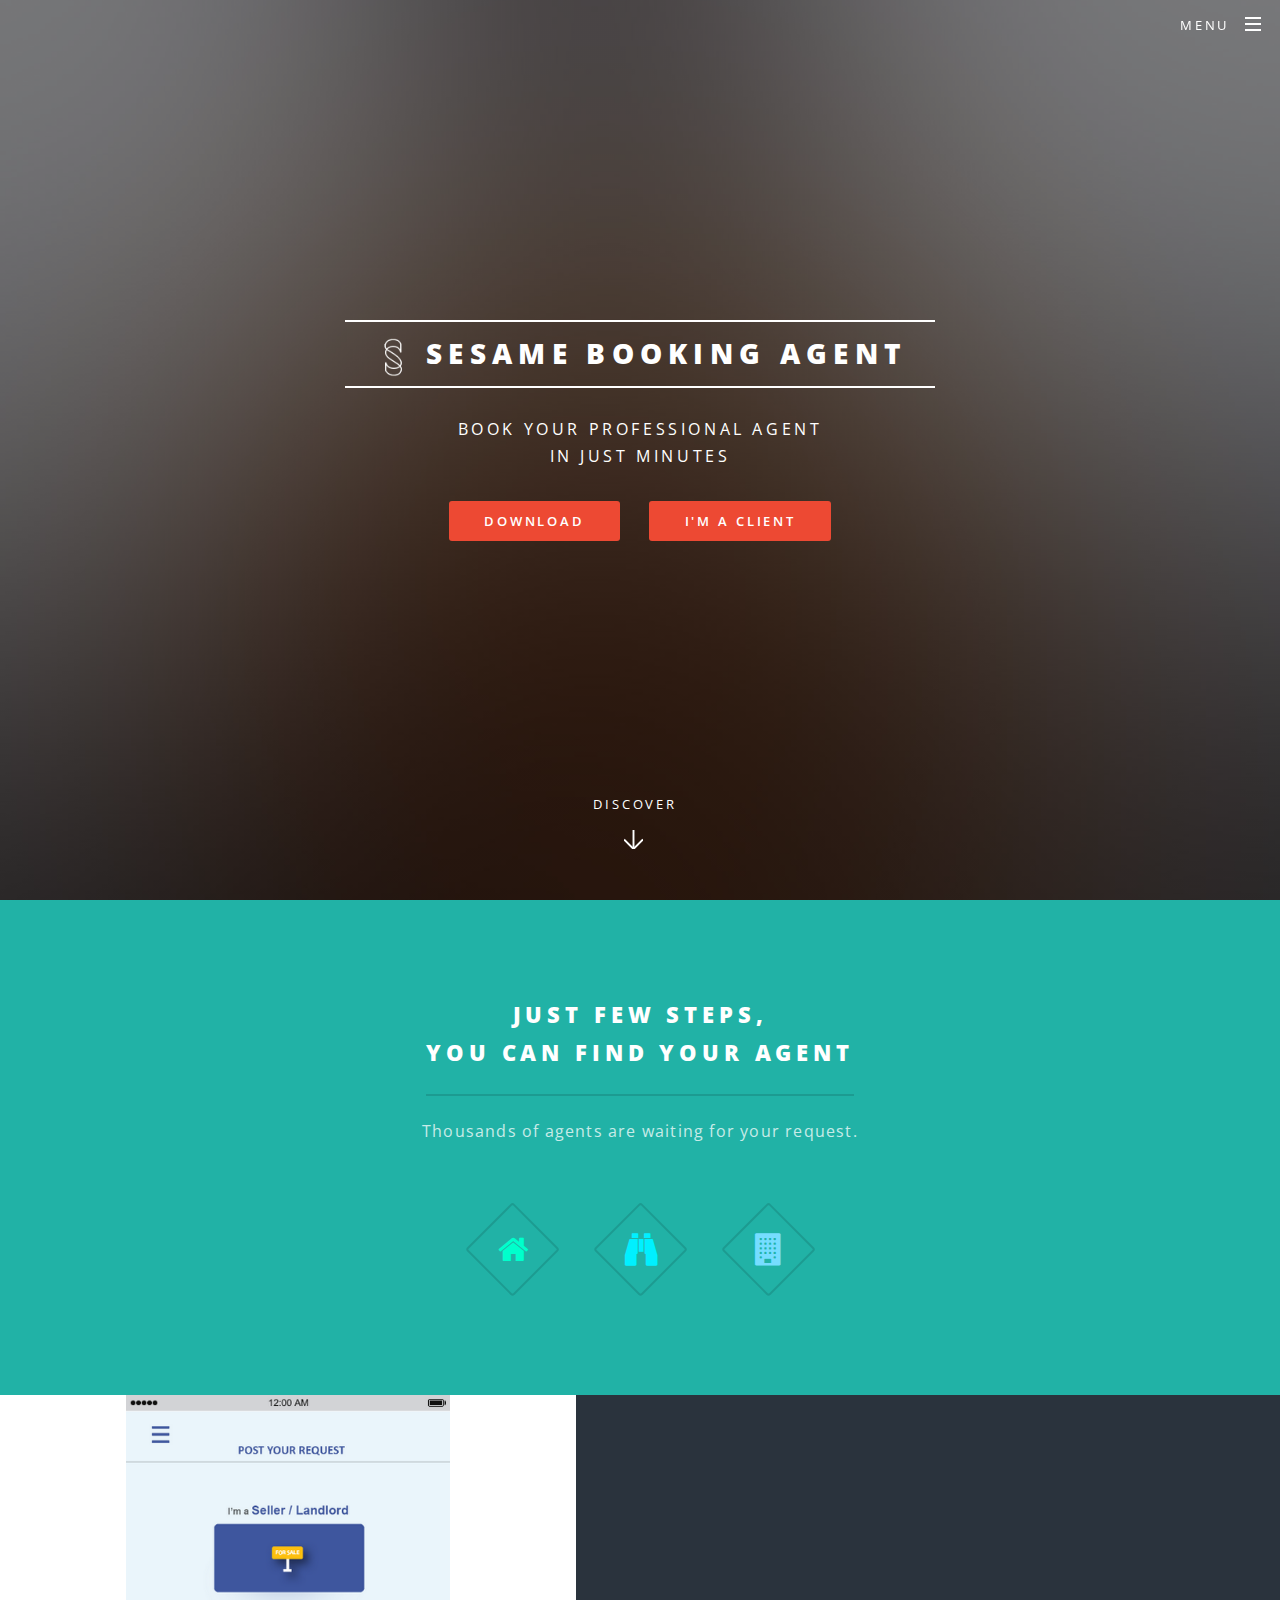
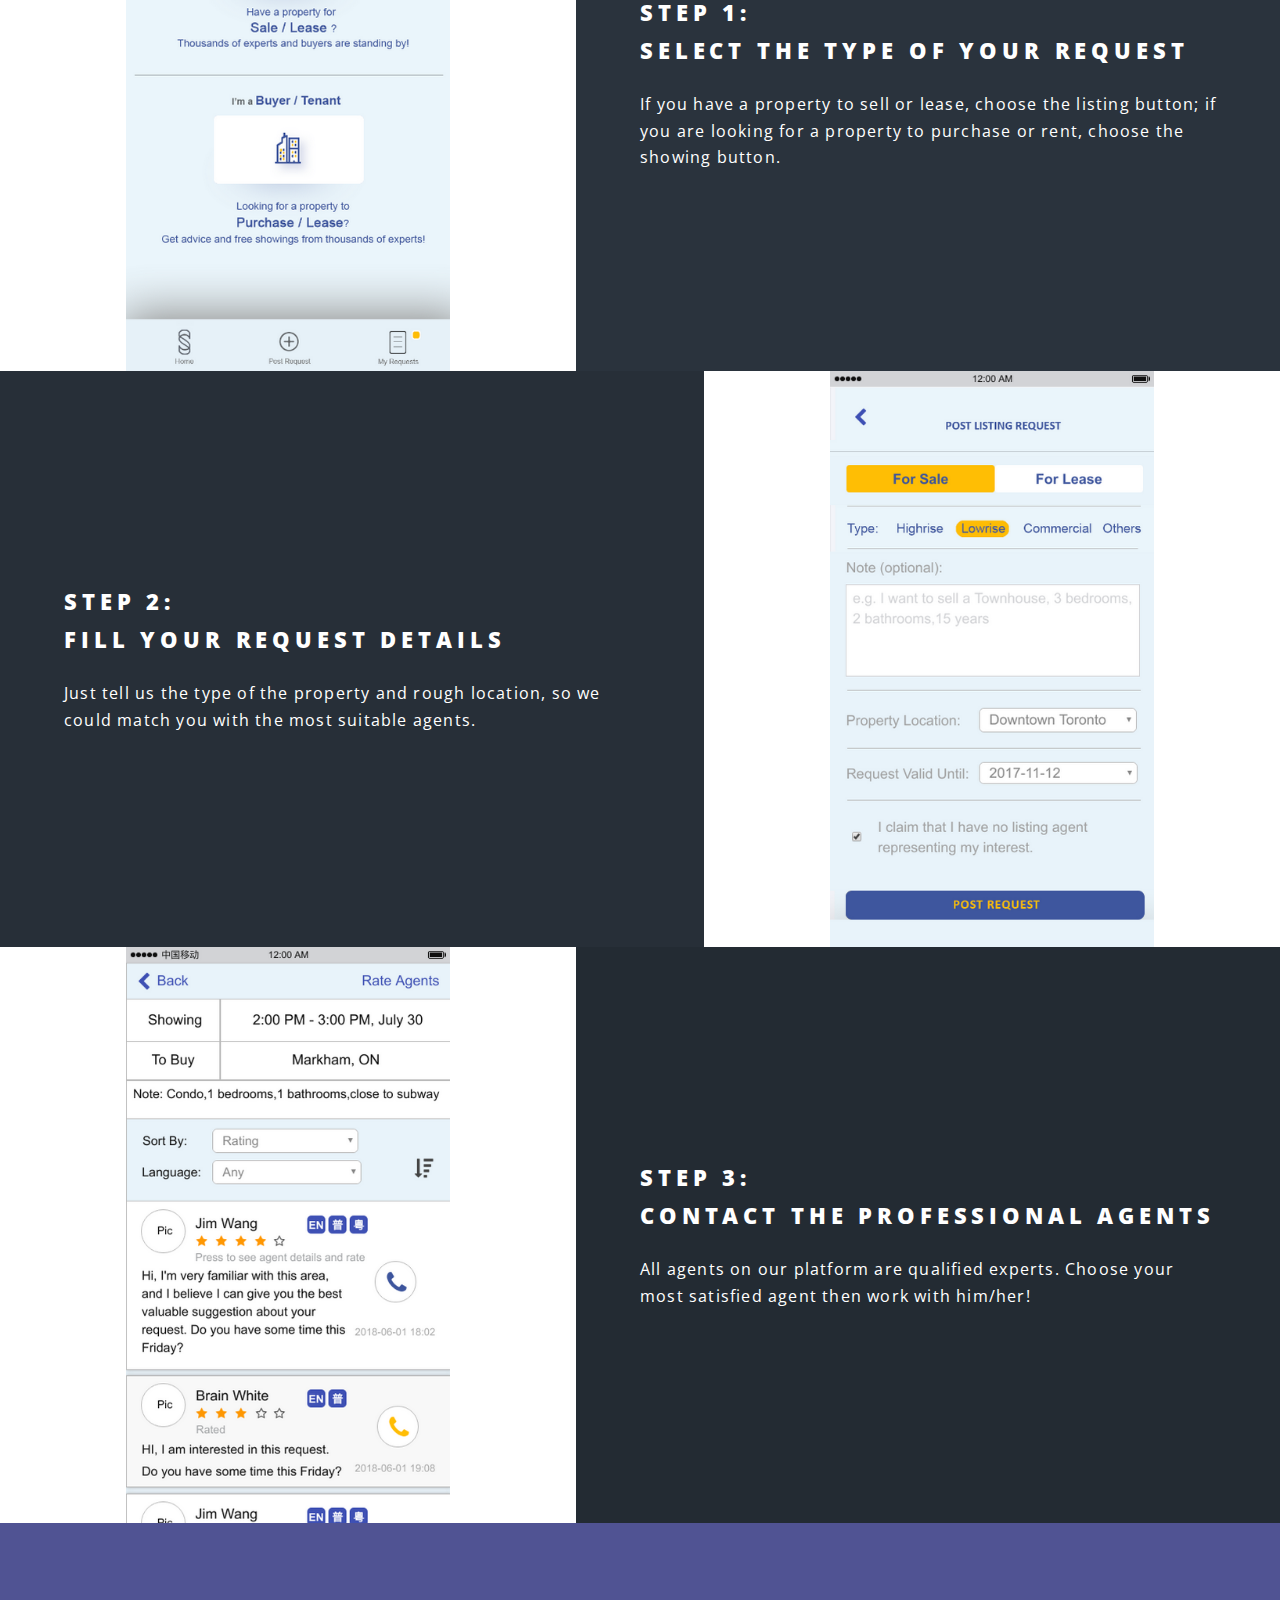
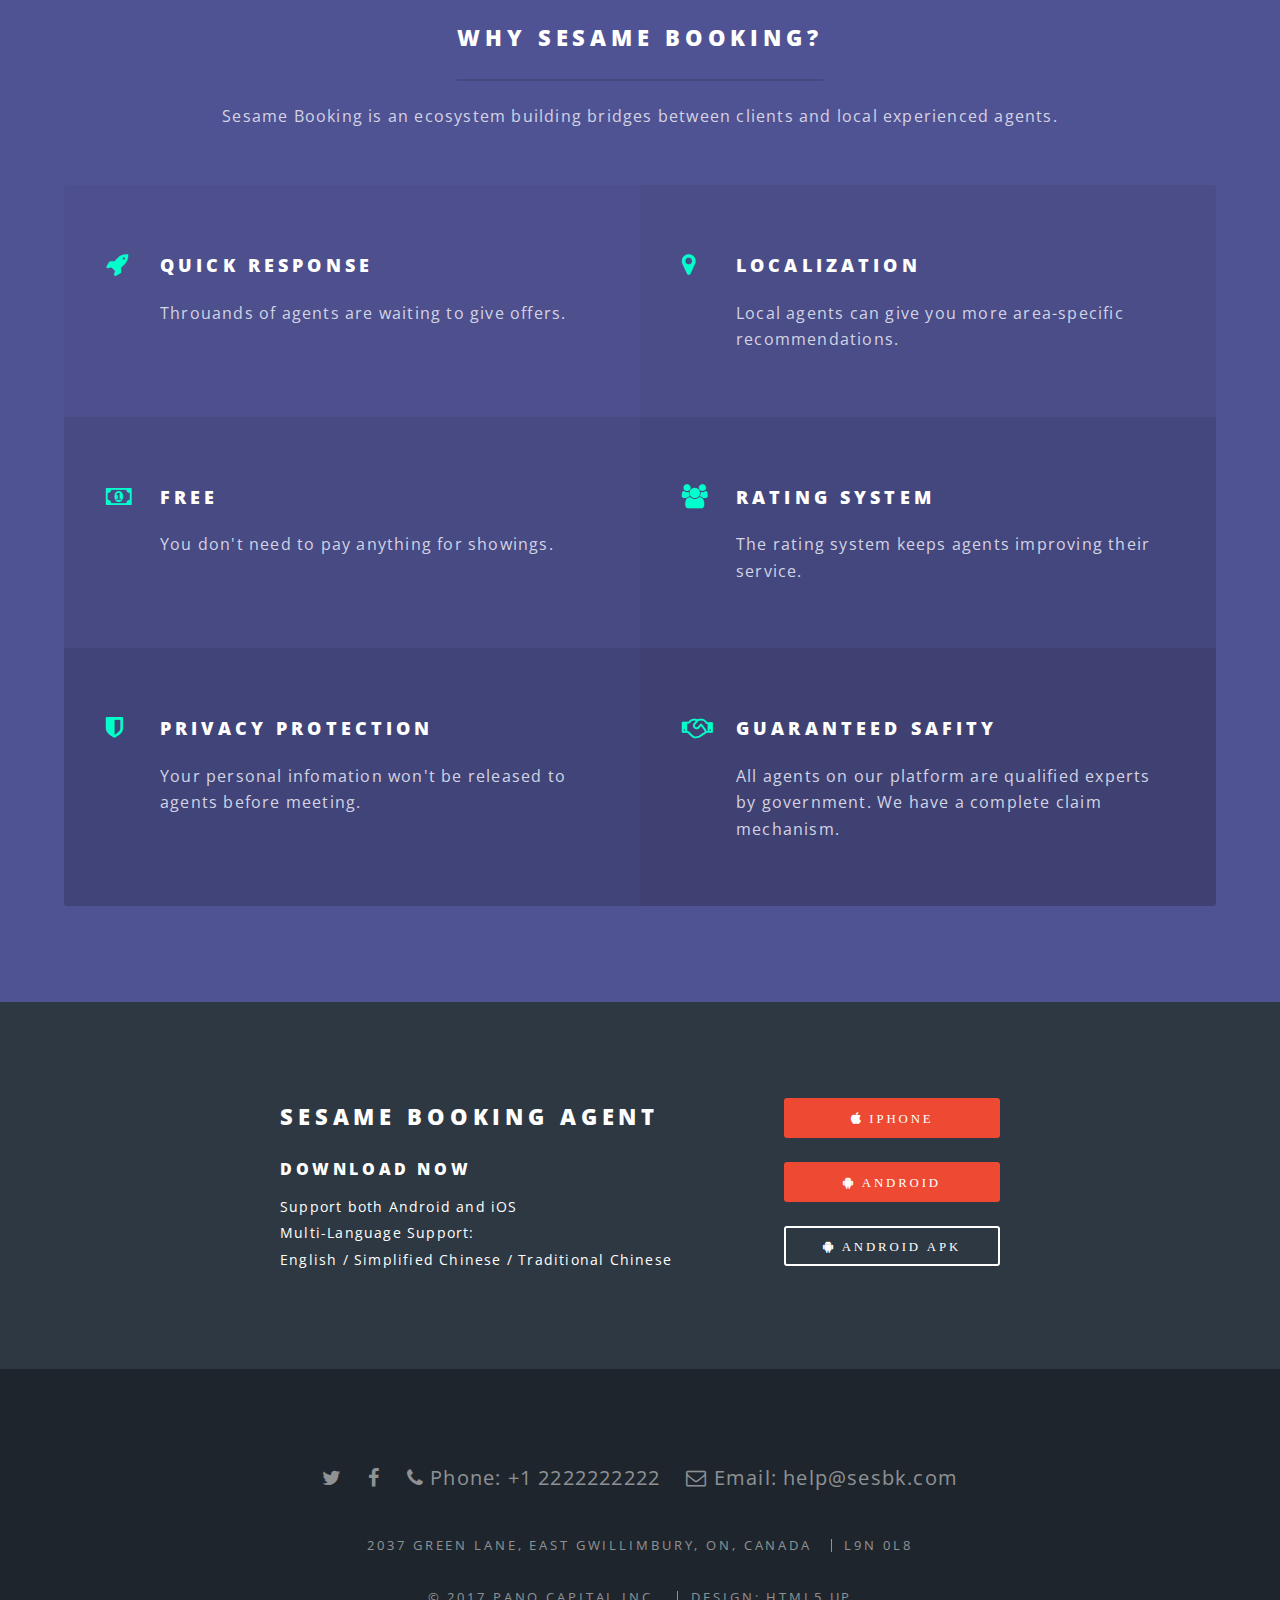
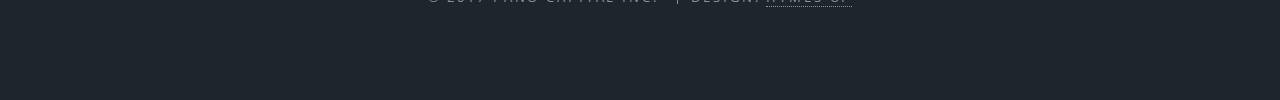
==== agent.html @ fe0d336f "add agent" ====
<!DOCTYPE HTML>
<!--
	Spectral by HTML5 UP
	html5up.net | @ajlkn
	Free for personal and commercial use under the CCA 3.0 license (html5up.net/license)
-->
<html>

<head>
	<title>Sesame Booking Agent</title>
	<meta charset="utf-8" />
	<meta name="viewport" content="width=device-width, initial-scale=1" />
	<!--[if lte IE 8]><script src="assets/js/ie/html5shiv.js"></script><![endif]-->
	<link rel="stylesheet" href="assets/css/main.css" />
	<!--[if lte IE 8]><link rel="stylesheet" href="assets/css/ie8.css" /><![endif]-->
	<!--[if lte IE 9]><link rel="stylesheet" href="assets/css/ie9.css" /><![endif]-->
</head>

<body class="landing">

	<!-- Page Wrapper -->
	<div id="page-wrapper">

		<!-- Header -->
		<!-- Header -->
		<header id="header" class="alt">
			<h1>
				<a href="index.html">
					<img src="images/icon.png" width="30" height="30" style="vertical-align:middle" /> Sesame Booking</a>
			</h1>
			<nav id="nav">
				<ul>
					<li class="special">
						<a href="#menu" class="menuToggle">
							<span>Menu</span>
						</a>
						<div id="menu">
							<ul>
								<li>
									<a href="index.html">Home</a>
								</li>
								<li>
									<a href="agent.html">Agent</a>
								</li>
								<li>
									<a href="index.html#cta">Client Download</a>
								</li>
								<li>
									<a href="agent.html#cta">Agent Download</a>
								</li>
								<li>
									<a href="elements.html">Help</a>
								</li>
							</ul>
						</div>
					</li>
				</ul>
			</nav>
		</header>

		<!-- Banner -->
		<section id="banner">
			<div class="inner">
				<h2>
					<img src="images/icon.png" width="40" height="40" style="vertical-align:middle" /> 
					Sesame Booking Agent</h2>
				<p>Book your professional agent
					<br/>in just minutes</p>
				<ul class="actions">
					<li>
						<a href="#cta" class="button special">Download</a>
					</li>
					<li>
						<a href="index.html" class="button special">I'm a client</a>
					</li>
				</ul>
			</div>
			<a href="#one" class="more scrolly">Discover</a>
		</section>

		<section id="one" class="wrapper style1 special">
			<div class="inner">
				<header class="major">
					<h2>Just few steps,
						<br/>you can find your agent</h2>
					<p>Thousands of agents are waiting for your request.</p>
				</header>
				<ul class="icons major">
					<li>
						<span class="icon fa-home major style1">
							<span class="label">House</span>
						</span>
					</li>
					<li>
						<span class="icon fa-binoculars major style2">
							<span class="label">Looking for</span>
						</span>
					</li>
					<li>
						<span class="icon fa-building major style3">
							<span class="label">Condo</span>
						</span>
					</li>
				</ul>
			</div>
		</section>

		<section id="two" class="wrapper alt style2">
			<section class="spotlight">
				<div class="image">
					<img src="images/c1.png" alt="" />
				</div>
				<div class="content">
					<h2>STEP 1:
						<br/> Select the type of your request</h2>
					<p>If you have a property to sell or lease, choose the listing button; if you are looking for a property to purchase or
						rent, choose the showing button.
					</p>
				</div>
			</section>
			<section class="spotlight">
				<div class="image">
					<img src="images/c2.png" alt="" />
				</div>
				<div class="content">
					<h2>STEP 2:
						<br/> Fill your request details</h2>
					<p>Just tell us the type of the property and rough location, so we could match you with the most suitable agents.</p>
				</div>
			</section>
			<section class="spotlight">
				<div class="image">
					<img src="images/c3.png" alt="" />
				</div>
				<div class="content">
					<h2>STEP 3:
						<br /> Contact the professional agents</h2>
					<p>All agents on our platform are qualified experts. Choose your most satisfied agent then work with him/her!</p>
				</div>
			</section>
		</section>

		<section id="three" class="wrapper style3 special">
			<div class="inner">
				<header class="major">
					<h2>Why Sesame Booking?</h2>
					<p>Sesame Booking is an ecosystem building bridges between clients and local experienced agents.</p>
				</header>
				<ul class="features">
					<li class="icon fa-rocket">
						<h3>Quick Response</h3>
						<p>Throuands of agents are waiting to give offers.</p>
					</li>
					<li class="icon fa-map-marker">
						<h3>Localization</h3>
						<p>Local agents can give you more area-specific recommendations.</p>
					</li>
					<li class="icon fa-money">
						<h3>Free</h3>
						<p>You don't need to pay anything for showings.</p>
					</li>
					<li class="icon fa-users">
						<h3>Rating System</h3>
						<p>The rating system keeps agents improving their service.</p>
					</li>
					<li class="icon fa-shield">
						<h3>Privacy Protection</h3>
						<p>Your personal infomation won't be released to agents before meeting.</p>
					</li>
					<li class="icon fa-handshake-o">
						<h3>Guaranteed Safity</h3>
						<p>All agents on our platform are qualified experts by government. We have a complete claim mechanism.</p>
					</li>
				</ul>
			</div>
		</section>

		<!-- CTA -->
		<section id="cta" class="wrapper style4">
			<div class="inner">
				<header>
					<h2>Sesame Booking Agent</h2>
					<h4>Download Now</h4>
					<p>
						Support both Android and iOS
						<br/> Multi-Language Support:
						<br/> English / Simplified Chinese / Traditional Chinese</p>
				</header>
				<ul class="actions vertical">
					<li>
						<a href="#" class="button fit special">
							<i class="fa fa-apple"> iPhone</i>
						</a>
					</li>
					<li>
						<a href="#" class="button fit special">
							<i class="fa fa-android"> Android</i>
						</a>
					</li>
					<li>
						<a href="#" class="button fit">
							<i class="fa fa-android"> Android APK</i>
						</a>
					</li>
				</ul>
			</div>
		</section>

		<!-- Footer -->
		<footer id="footer">
			<ul class="icons">
				<li>
					<a href="#" class="icon fa-twitter">
						<span class="label">Twitter</span>
					</a>
				</li>
				<li>
					<a href="#" class="icon fa-facebook">
						<span class="label">Facebook</span>
					</a>
				</li>
				<li>
					<a href="phoneto:2222222222" class="icon fa-phone">
						Phone: +1 2222222222
					</a>
				</li>
				<li>
					<a href="mailto:help@sesbk.com" class="icon fa-envelope-o">
						Email: help@sesbk.com
					</a>
				</li>
			</ul>
			<ul class="copyright">
				<li>2037 Green Lane, East Gwillimbury, ON, Canada</li>
				<li>L9N 0L8</li>
			</ul>
			<ul class="copyright">
				<li>&copy; 2017 Pano Capital Inc.</li>
				<li>Design:
					<a href="http://html5up.net">HTML5 UP</a>
				</li>
			</ul>
		</footer>

	</div>

	<!-- Scripts -->
	<script src="assets/js/jquery.min.js"></script>
	<script src="assets/js/jquery.scrollex.min.js"></script>
	<script src="assets/js/jquery.scrolly.min.js"></script>
	<script src="assets/js/skel.min.js"></script>
	<script src="assets/js/util.js"></script>
	<!--[if lte IE 8]><script src="assets/js/ie/respond.min.js"></script><![endif]-->
	<script src="assets/js/main.js"></script>

</body>

</html>
---- assets/css/main.css ----
@import url(font-awesome.min.css);
@import url("https://fonts.googleapis.com/css?family=Open+Sans:400,400italic,600,600italic,800,800italic");

/*
	Spectral by HTML5 UP
	html5up.net | @ajlkn
	Free for personal and commercial use under the CCA 3.0 license (html5up.net/license)
*/

/* Reset */

	html, body, div, span, applet, object, iframe, h1, h2, h3, h4, h5, h6, p, blockquote, pre, a, abbr, acronym, address, big, cite, code, del, dfn, em, img, ins, kbd, q, s, samp, small, strike, strong, sub, sup, tt, var, b, u, i, center, dl, dt, dd, ol, ul, li, fieldset, form, label, legend, table, caption, tbody, tfoot, thead, tr, th, td, article, aside, canvas, details, embed, figure, figcaption, footer, header, hgroup, menu, nav, output, ruby, section, summary, time, mark, audio, video {
		margin: 0;
		padding: 0;
		border: 0;
		font-size: 100%;
		font: inherit;
		vertical-align: baseline;
	}

	article, aside, details, figcaption, figure, footer, header, hgroup, menu, nav, section {
		display: block;
	}

	body {
		line-height: 1;
	}

	ol, ul {
		list-style: none;
	}

	blockquote, q {
		quotes: none;
	}

	blockquote:before, blockquote:after, q:before, q:after {
		content: '';
		content: none;
	}

	table {
		border-collapse: collapse;
		border-spacing: 0;
	}

	body {
		-webkit-text-size-adjust: none;
	}

/* Box Model */

	*, *:before, *:after {
		-moz-box-sizing: border-box;
		-webkit-box-sizing: border-box;
		box-sizing: border-box;
	}

/* Grid */

	.row {
		border-bottom: solid 1px transparent;
		-moz-box-sizing: border-box;
		-webkit-box-sizing: border-box;
		box-sizing: border-box;
	}

	.row > * {
		float: left;
		-moz-box-sizing: border-box;
		-webkit-box-sizing: border-box;
		box-sizing: border-box;
	}

	.row:after, .row:before {
		content: '';
		display: block;
		clear: both;
		height: 0;
	}

	.row.uniform > * > :first-child {
		margin-top: 0;
	}

	.row.uniform > * > :last-child {
		margin-bottom: 0;
	}

	.row.\30 \25 > * {
		padding: 0 0 0 0em;
	}

	.row.\30 \25 {
		margin: 0 0 -1px 0em;
	}

	.row.uniform.\30 \25 > * {
		padding: 0em 0 0 0em;
	}

	.row.uniform.\30 \25 {
		margin: 0em 0 -1px 0em;
	}

	.row > * {
		padding: 0 0 0 1.5em;
	}

	.row {
		margin: 0 0 -1px -1.5em;
	}

	.row.uniform > * {
		padding: 1.5em 0 0 1.5em;
	}

	.row.uniform {
		margin: -1.5em 0 -1px -1.5em;
	}

	.row.\32 00\25 > * {
		padding: 0 0 0 3em;
	}

	.row.\32 00\25 {
		margin: 0 0 -1px -3em;
	}

	.row.uniform.\32 00\25 > * {
		padding: 3em 0 0 3em;
	}

	.row.uniform.\32 00\25 {
		margin: -3em 0 -1px -3em;
	}

	.row.\31 50\25 > * {
		padding: 0 0 0 2.25em;
	}

	.row.\31 50\25 {
		margin: 0 0 -1px -2.25em;
	}

	.row.uniform.\31 50\25 > * {
		padding: 2.25em 0 0 2.25em;
	}

	.row.uniform.\31 50\25 {
		margin: -2.25em 0 -1px -2.25em;
	}

	.row.\35 0\25 > * {
		padding: 0 0 0 0.75em;
	}

	.row.\35 0\25 {
		margin: 0 0 -1px -0.75em;
	}

	.row.uniform.\35 0\25 > * {
		padding: 0.75em 0 0 0.75em;
	}

	.row.uniform.\35 0\25 {
		margin: -0.75em 0 -1px -0.75em;
	}

	.row.\32 5\25 > * {
		padding: 0 0 0 0.375em;
	}

	.row.\32 5\25 {
		margin: 0 0 -1px -0.375em;
	}

	.row.uniform.\32 5\25 > * {
		padding: 0.375em 0 0 0.375em;
	}

	.row.uniform.\32 5\25 {
		margin: -0.375em 0 -1px -0.375em;
	}

	.\31 2u, .\31 2u\24 {
		width: 100%;
		clear: none;
		margin-left: 0;
	}

	.\31 1u, .\31 1u\24 {
		width: 91.6666666667%;
		clear: none;
		margin-left: 0;
	}

	.\31 0u, .\31 0u\24 {
		width: 83.3333333333%;
		clear: none;
		margin-left: 0;
	}

	.\39 u, .\39 u\24 {
		width: 75%;
		clear: none;
		margin-left: 0;
	}

	.\38 u, .\38 u\24 {
		width: 66.6666666667%;
		clear: none;
		margin-left: 0;
	}

	.\37 u, .\37 u\24 {
		width: 58.3333333333%;
		clear: none;
		margin-left: 0;
	}

	.\36 u, .\36 u\24 {
		width: 50%;
		clear: none;
		margin-left: 0;
	}

	.\35 u, .\35 u\24 {
		width: 41.6666666667%;
		clear: none;
		margin-left: 0;
	}

	.\34 u, .\34 u\24 {
		width: 33.3333333333%;
		clear: none;
		margin-left: 0;
	}

	.\33 u, .\33 u\24 {
		width: 25%;
		clear: none;
		margin-left: 0;
	}

	.\32 u, .\32 u\24 {
		width: 16.6666666667%;
		clear: none;
		margin-left: 0;
	}

	.\31 u, .\31 u\24 {
		width: 8.3333333333%;
		clear: none;
		margin-left: 0;
	}

	.\31 2u\24 + *,
	.\31 1u\24 + *,
	.\31 0u\24 + *,
	.\39 u\24 + *,
	.\38 u\24 + *,
	.\37 u\24 + *,
	.\36 u\24 + *,
	.\35 u\24 + *,
	.\34 u\24 + *,
	.\33 u\24 + *,
	.\32 u\24 + *,
	.\31 u\24 + * {
		clear: left;
	}

	.\-11u {
		margin-left: 91.66667%;
	}

	.\-10u {
		margin-left: 83.33333%;
	}

	.\-9u {
		margin-left: 75%;
	}

	.\-8u {
		margin-left: 66.66667%;
	}

	.\-7u {
		margin-left: 58.33333%;
	}

	.\-6u {
		margin-left: 50%;
	}

	.\-5u {
		margin-left: 41.66667%;
	}

	.\-4u {
		margin-left: 33.33333%;
	}

	.\-3u {
		margin-left: 25%;
	}

	.\-2u {
		margin-left: 16.66667%;
	}

	.\-1u {
		margin-left: 8.33333%;
	}

	@media screen and (max-width: 1680px) {

		.row > * {
			padding: 0 0 0 1.5em;
		}

		.row {
			margin: 0 0 -1px -1.5em;
		}

		.row.uniform > * {
			padding: 1.5em 0 0 1.5em;
		}

		.row.uniform {
			margin: -1.5em 0 -1px -1.5em;
		}

		.row.\32 00\25 > * {
			padding: 0 0 0 3em;
		}

		.row.\32 00\25 {
			margin: 0 0 -1px -3em;
		}

		.row.uniform.\32 00\25 > * {
			padding: 3em 0 0 3em;
		}

		.row.uniform.\32 00\25 {
			margin: -3em 0 -1px -3em;
		}

		.row.\31 50\25 > * {
			padding: 0 0 0 2.25em;
		}

		.row.\31 50\25 {
			margin: 0 0 -1px -2.25em;
		}

		.row.uniform.\31 50\25 > * {
			padding: 2.25em 0 0 2.25em;
		}

		.row.uniform.\31 50\25 {
			margin: -2.25em 0 -1px -2.25em;
		}

		.row.\35 0\25 > * {
			padding: 0 0 0 0.75em;
		}

		.row.\35 0\25 {
			margin: 0 0 -1px -0.75em;
		}

		.row.uniform.\35 0\25 > * {
			padding: 0.75em 0 0 0.75em;
		}

		.row.uniform.\35 0\25 {
			margin: -0.75em 0 -1px -0.75em;
		}

		.row.\32 5\25 > * {
			padding: 0 0 0 0.375em;
		}

		.row.\32 5\25 {
			margin: 0 0 -1px -0.375em;
		}

		.row.uniform.\32 5\25 > * {
			padding: 0.375em 0 0 0.375em;
		}

		.row.uniform.\32 5\25 {
			margin: -0.375em 0 -1px -0.375em;
		}

		.\31 2u\28xlarge\29, .\31 2u\24\28xlarge\29 {
			width: 100%;
			clear: none;
			margin-left: 0;
		}

		.\31 1u\28xlarge\29, .\31 1u\24\28xlarge\29 {
			width: 91.6666666667%;
			clear: none;
			margin-left: 0;
		}

		.\31 0u\28xlarge\29, .\31 0u\24\28xlarge\29 {
			width: 83.3333333333%;
			clear: none;
			margin-left: 0;
		}

		.\39 u\28xlarge\29, .\39 u\24\28xlarge\29 {
			width: 75%;
			clear: none;
			margin-left: 0;
		}

		.\38 u\28xlarge\29, .\38 u\24\28xlarge\29 {
			width: 66.6666666667%;
			clear: none;
			margin-left: 0;
		}

		.\37 u\28xlarge\29, .\37 u\24\28xlarge\29 {
			width: 58.3333333333%;
			clear: none;
			margin-left: 0;
		}

		.\36 u\28xlarge\29, .\36 u\24\28xlarge\29 {
			width: 50%;
			clear: none;
			margin-left: 0;
		}

		.\35 u\28xlarge\29, .\35 u\24\28xlarge\29 {
			width: 41.6666666667%;
			clear: none;
			margin-left: 0;
		}

		.\34 u\28xlarge\29, .\34 u\24\28xlarge\29 {
			width: 33.3333333333%;
			clear: none;
			margin-left: 0;
		}

		.\33 u\28xlarge\29, .\33 u\24\28xlarge\29 {
			width: 25%;
			clear: none;
			margin-left: 0;
		}

		.\32 u\28xlarge\29, .\32 u\24\28xlarge\29 {
			width: 16.6666666667%;
			clear: none;
			margin-left: 0;
		}

		.\31 u\28xlarge\29, .\31 u\24\28xlarge\29 {
			width: 8.3333333333%;
			clear: none;
			margin-left: 0;
		}

		.\31 2u\24\28xlarge\29 + *,
		.\31 1u\24\28xlarge\29 + *,
		.\31 0u\24\28xlarge\29 + *,
		.\39 u\24\28xlarge\29 + *,
		.\38 u\24\28xlarge\29 + *,
		.\37 u\24\28xlarge\29 + *,
		.\36 u\24\28xlarge\29 + *,
		.\35 u\24\28xlarge\29 + *,
		.\34 u\24\28xlarge\29 + *,
		.\33 u\24\28xlarge\29 + *,
		.\32 u\24\28xlarge\29 + *,
		.\31 u\24\28xlarge\29 + * {
			clear: left;
		}

		.\-11u\28xlarge\29 {
			margin-left: 91.66667%;
		}

		.\-10u\28xlarge\29 {
			margin-left: 83.33333%;
		}

		.\-9u\28xlarge\29 {
			margin-left: 75%;
		}

		.\-8u\28xlarge\29 {
			margin-left: 66.66667%;
		}

		.\-7u\28xlarge\29 {
			margin-left: 58.33333%;
		}

		.\-6u\28xlarge\29 {
			margin-left: 50%;
		}

		.\-5u\28xlarge\29 {
			margin-left: 41.66667%;
		}

		.\-4u\28xlarge\29 {
			margin-left: 33.33333%;
		}

		.\-3u\28xlarge\29 {
			margin-left: 25%;
		}

		.\-2u\28xlarge\29 {
			margin-left: 16.66667%;
		}

		.\-1u\28xlarge\29 {
			margin-left: 8.33333%;
		}

	}

	@media screen and (max-width: 1280px) {

		.row > * {
			padding: 0 0 0 1.5em;
		}

		.row {
			margin: 0 0 -1px -1.5em;
		}

		.row.uniform > * {
			padding: 1.5em 0 0 1.5em;
		}

		.row.uniform {
			margin: -1.5em 0 -1px -1.5em;
		}

		.row.\32 00\25 > * {
			padding: 0 0 0 3em;
		}

		.row.\32 00\25 {
			margin: 0 0 -1px -3em;
		}

		.row.uniform.\32 00\25 > * {
			padding: 3em 0 0 3em;
		}

		.row.uniform.\32 00\25 {
			margin: -3em 0 -1px -3em;
		}

		.row.\31 50\25 > * {
			padding: 0 0 0 2.25em;
		}

		.row.\31 50\25 {
			margin: 0 0 -1px -2.25em;
		}

		.row.uniform.\31 50\25 > * {
			padding: 2.25em 0 0 2.25em;
		}

		.row.uniform.\31 50\25 {
			margin: -2.25em 0 -1px -2.25em;
		}

		.row.\35 0\25 > * {
			padding: 0 0 0 0.75em;
		}

		.row.\35 0\25 {
			margin: 0 0 -1px -0.75em;
		}

		.row.uniform.\35 0\25 > * {
			padding: 0.75em 0 0 0.75em;
		}

		.row.uniform.\35 0\25 {
			margin: -0.75em 0 -1px -0.75em;
		}

		.row.\32 5\25 > * {
			padding: 0 0 0 0.375em;
		}

		.row.\32 5\25 {
			margin: 0 0 -1px -0.375em;
		}

		.row.uniform.\32 5\25 > * {
			padding: 0.375em 0 0 0.375em;
		}

		.row.uniform.\32 5\25 {
			margin: -0.375em 0 -1px -0.375em;
		}

		.\31 2u\28large\29, .\31 2u\24\28large\29 {
			width: 100%;
			clear: none;
			margin-left: 0;
		}

		.\31 1u\28large\29, .\31 1u\24\28large\29 {
			width: 91.6666666667%;
			clear: none;
			margin-left: 0;
		}

		.\31 0u\28large\29, .\31 0u\24\28large\29 {
			width: 83.3333333333%;
			clear: none;
			margin-left: 0;
		}

		.\39 u\28large\29, .\39 u\24\28large\29 {
			width: 75%;
			clear: none;
			margin-left: 0;
		}

		.\38 u\28large\29, .\38 u\24\28large\29 {
			width: 66.6666666667%;
			clear: none;
			margin-left: 0;
		}

		.\37 u\28large\29, .\37 u\24\28large\29 {
			width: 58.3333333333%;
			clear: none;
			margin-left: 0;
		}

		.\36 u\28large\29, .\36 u\24\28large\29 {
			width: 50%;
			clear: none;
			margin-left: 0;
		}

		.\35 u\28large\29, .\35 u\24\28large\29 {
			width: 41.6666666667%;
			clear: none;
			margin-left: 0;
		}

		.\34 u\28large\29, .\34 u\24\28large\29 {
			width: 33.3333333333%;
			clear: none;
			margin-left: 0;
		}

		.\33 u\28large\29, .\33 u\24\28large\29 {
			width: 25%;
			clear: none;
			margin-left: 0;
		}

		.\32 u\28large\29, .\32 u\24\28large\29 {
			width: 16.6666666667%;
			clear: none;
			margin-left: 0;
		}

		.\31 u\28large\29, .\31 u\24\28large\29 {
			width: 8.3333333333%;
			clear: none;
			margin-left: 0;
		}

		.\31 2u\24\28large\29 + *,
		.\31 1u\24\28large\29 + *,
		.\31 0u\24\28large\29 + *,
		.\39 u\24\28large\29 + *,
		.\38 u\24\28large\29 + *,
		.\37 u\24\28large\29 + *,
		.\36 u\24\28large\29 + *,
		.\35 u\24\28large\29 + *,
		.\34 u\24\28large\29 + *,
		.\33 u\24\28large\29 + *,
		.\32 u\24\28large\29 + *,
		.\31 u\24\28large\29 + * {
			clear: left;
		}

		.\-11u\28large\29 {
			margin-left: 91.66667%;
		}

		.\-10u\28large\29 {
			margin-left: 83.33333%;
		}

		.\-9u\28large\29 {
			margin-left: 75%;
		}

		.\-8u\28large\29 {
			margin-left: 66.66667%;
		}

		.\-7u\28large\29 {
			margin-left: 58.33333%;
		}

		.\-6u\28large\29 {
			margin-left: 50%;
		}

		.\-5u\28large\29 {
			margin-left: 41.66667%;
		}

		.\-4u\28large\29 {
			margin-left: 33.33333%;
		}

		.\-3u\28large\29 {
			margin-left: 25%;
		}

		.\-2u\28large\29 {
			margin-left: 16.66667%;
		}

		.\-1u\28large\29 {
			margin-left: 8.33333%;
		}

	}

	@media screen and (max-width: 980px) {

		.row > * {
			padding: 0 0 0 1.5em;
		}

		.row {
			margin: 0 0 -1px -1.5em;
		}

		.row.uniform > * {
			padding: 1.5em 0 0 1.5em;
		}

		.row.uniform {
			margin: -1.5em 0 -1px -1.5em;
		}

		.row.\32 00\25 > * {
			padding: 0 0 0 3em;
		}

		.row.\32 00\25 {
			margin: 0 0 -1px -3em;
		}

		.row.uniform.\32 00\25 > * {
			padding: 3em 0 0 3em;
		}

		.row.uniform.\32 00\25 {
			margin: -3em 0 -1px -3em;
		}

		.row.\31 50\25 > * {
			padding: 0 0 0 2.25em;
		}

		.row.\31 50\25 {
			margin: 0 0 -1px -2.25em;
		}

		.row.uniform.\31 50\25 > * {
			padding: 2.25em 0 0 2.25em;
		}

		.row.uniform.\31 50\25 {
			margin: -2.25em 0 -1px -2.25em;
		}

		.row.\35 0\25 > * {
			padding: 0 0 0 0.75em;
		}

		.row.\35 0\25 {
			margin: 0 0 -1px -0.75em;
		}

		.row.uniform.\35 0\25 > * {
			padding: 0.75em 0 0 0.75em;
		}

		.row.uniform.\35 0\25 {
			margin: -0.75em 0 -1px -0.75em;
		}

		.row.\32 5\25 > * {
			padding: 0 0 0 0.375em;
		}

		.row.\32 5\25 {
			margin: 0 0 -1px -0.375em;
		}

		.row.uniform.\32 5\25 > * {
			padding: 0.375em 0 0 0.375em;
		}

		.row.uniform.\32 5\25 {
			margin: -0.375em 0 -1px -0.375em;
		}

		.\31 2u\28medium\29, .\31 2u\24\28medium\29 {
			width: 100%;
			clear: none;
			margin-left: 0;
		}

		.\31 1u\28medium\29, .\31 1u\24\28medium\29 {
			width: 91.6666666667%;
			clear: none;
			margin-left: 0;
		}

		.\31 0u\28medium\29, .\31 0u\24\28medium\29 {
			width: 83.3333333333%;
			clear: none;
			margin-left: 0;
		}

		.\39 u\28medium\29, .\39 u\24\28medium\29 {
			width: 75%;
			clear: none;
			margin-left: 0;
		}

		.\38 u\28medium\29, .\38 u\24\28medium\29 {
			width: 66.6666666667%;
			clear: none;
			margin-left: 0;
		}

		.\37 u\28medium\29, .\37 u\24\28medium\29 {
			width: 58.3333333333%;
			clear: none;
			margin-left: 0;
		}

		.\36 u\28medium\29, .\36 u\24\28medium\29 {
			width: 50%;
			clear: none;
			margin-left: 0;
		}

		.\35 u\28medium\29, .\35 u\24\28medium\29 {
			width: 41.6666666667%;
			clear: none;
			margin-left: 0;
		}

		.\34 u\28medium\29, .\34 u\24\28medium\29 {
			width: 33.3333333333%;
			clear: none;
			margin-left: 0;
		}

		.\33 u\28medium\29, .\33 u\24\28medium\29 {
			width: 25%;
			clear: none;
			margin-left: 0;
		}

		.\32 u\28medium\29, .\32 u\24\28medium\29 {
			width: 16.6666666667%;
			clear: none;
			margin-left: 0;
		}

		.\31 u\28medium\29, .\31 u\24\28medium\29 {
			width: 8.3333333333%;
			clear: none;
			margin-left: 0;
		}

		.\31 2u\24\28medium\29 + *,
		.\31 1u\24\28medium\29 + *,
		.\31 0u\24\28medium\29 + *,
		.\39 u\24\28medium\29 + *,
		.\38 u\24\28medium\29 + *,
		.\37 u\24\28medium\29 + *,
		.\36 u\24\28medium\29 + *,
		.\35 u\24\28medium\29 + *,
		.\34 u\24\28medium\29 + *,
		.\33 u\24\28medium\29 + *,
		.\32 u\24\28medium\29 + *,
		.\31 u\24\28medium\29 + * {
			clear: left;
		}

		.\-11u\28medium\29 {
			margin-left: 91.66667%;
		}

		.\-10u\28medium\29 {
			margin-left: 83.33333%;
		}

		.\-9u\28medium\29 {
			margin-left: 75%;
		}

		.\-8u\28medium\29 {
			margin-left: 66.66667%;
		}

		.\-7u\28medium\29 {
			margin-left: 58.33333%;
		}

		.\-6u\28medium\29 {
			margin-left: 50%;
		}

		.\-5u\28medium\29 {
			margin-left: 41.66667%;
		}

		.\-4u\28medium\29 {
			margin-left: 33.33333%;
		}

		.\-3u\28medium\29 {
			margin-left: 25%;
		}

		.\-2u\28medium\29 {
			margin-left: 16.66667%;
		}

		.\-1u\28medium\29 {
			margin-left: 8.33333%;
		}

	}

	@media screen and (max-width: 736px) {

		.row > * {
			padding: 0 0 0 1.5em;
		}

		.row {
			margin: 0 0 -1px -1.5em;
		}

		.row.uniform > * {
			padding: 1.5em 0 0 1.5em;
		}

		.row.uniform {
			margin: -1.5em 0 -1px -1.5em;
		}

		.row.\32 00\25 > * {
			padding: 0 0 0 3em;
		}

		.row.\32 00\25 {
			margin: 0 0 -1px -3em;
		}

		.row.uniform.\32 00\25 > * {
			padding: 3em 0 0 3em;
		}

		.row.uniform.\32 00\25 {
			margin: -3em 0 -1px -3em;
		}

		.row.\31 50\25 > * {
			padding: 0 0 0 2.25em;
		}

		.row.\31 50\25 {
			margin: 0 0 -1px -2.25em;
		}

		.row.uniform.\31 50\25 > * {
			padding: 2.25em 0 0 2.25em;
		}

		.row.uniform.\31 50\25 {
			margin: -2.25em 0 -1px -2.25em;
		}

		.row.\35 0\25 > * {
			padding: 0 0 0 0.75em;
		}

		.row.\35 0\25 {
			margin: 0 0 -1px -0.75em;
		}

		.row.uniform.\35 0\25 > * {
			padding: 0.75em 0 0 0.75em;
		}

		.row.uniform.\35 0\25 {
			margin: -0.75em 0 -1px -0.75em;
		}

		.row.\32 5\25 > * {
			padding: 0 0 0 0.375em;
		}

		.row.\32 5\25 {
			margin: 0 0 -1px -0.375em;
		}

		.row.uniform.\32 5\25 > * {
			padding: 0.375em 0 0 0.375em;
		}

		.row.uniform.\32 5\25 {
			margin: -0.375em 0 -1px -0.375em;
		}

		.\31 2u\28small\29, .\31 2u\24\28small\29 {
			width: 100%;
			clear: none;
			margin-left: 0;
		}

		.\31 1u\28small\29, .\31 1u\24\28small\29 {
			width: 91.6666666667%;
			clear: none;
			margin-left: 0;
		}

		.\31 0u\28small\29, .\31 0u\24\28small\29 {
			width: 83.3333333333%;
			clear: none;
			margin-left: 0;
		}

		.\39 u\28small\29, .\39 u\24\28small\29 {
			width: 75%;
			clear: none;
			margin-left: 0;
		}

		.\38 u\28small\29, .\38 u\24\28small\29 {
			width: 66.6666666667%;
			clear: none;
			margin-left: 0;
		}

		.\37 u\28small\29, .\37 u\24\28small\29 {
			width: 58.3333333333%;
			clear: none;
			margin-left: 0;
		}

		.\36 u\28small\29, .\36 u\24\28small\29 {
			width: 50%;
			clear: none;
			margin-left: 0;
		}

		.\35 u\28small\29, .\35 u\24\28small\29 {
			width: 41.6666666667%;
			clear: none;
			margin-left: 0;
		}

		.\34 u\28small\29, .\34 u\24\28small\29 {
			width: 33.3333333333%;
			clear: none;
			margin-left: 0;
		}

		.\33 u\28small\29, .\33 u\24\28small\29 {
			width: 25%;
			clear: none;
			margin-left: 0;
		}

		.\32 u\28small\29, .\32 u\24\28small\29 {
			width: 16.6666666667%;
			clear: none;
			margin-left: 0;
		}

		.\31 u\28small\29, .\31 u\24\28small\29 {
			width: 8.3333333333%;
			clear: none;
			margin-left: 0;
		}

		.\31 2u\24\28small\29 + *,
		.\31 1u\24\28small\29 + *,
		.\31 0u\24\28small\29 + *,
		.\39 u\24\28small\29 + *,
		.\38 u\24\28small\29 + *,
		.\37 u\24\28small\29 + *,
		.\36 u\24\28small\29 + *,
		.\35 u\24\28small\29 + *,
		.\34 u\24\28small\29 + *,
		.\33 u\24\28small\29 + *,
		.\32 u\24\28small\29 + *,
		.\31 u\24\28small\29 + * {
			clear: left;
		}

		.\-11u\28small\29 {
			margin-left: 91.66667%;
		}

		.\-10u\28small\29 {
			margin-left: 83.33333%;
		}

		.\-9u\28small\29 {
			margin-left: 75%;
		}

		.\-8u\28small\29 {
			margin-left: 66.66667%;
		}

		.\-7u\28small\29 {
			margin-left: 58.33333%;
		}

		.\-6u\28small\29 {
			margin-left: 50%;
		}

		.\-5u\28small\29 {
			margin-left: 41.66667%;
		}

		.\-4u\28small\29 {
			margin-left: 33.33333%;
		}

		.\-3u\28small\29 {
			margin-left: 25%;
		}

		.\-2u\28small\29 {
			margin-left: 16.66667%;
		}

		.\-1u\28small\29 {
			margin-left: 8.33333%;
		}

	}

	@media screen and (max-width: 480px) {

		.row > * {
			padding: 0 0 0 1.5em;
		}

		.row {
			margin: 0 0 -1px -1.5em;
		}

		.row.uniform > * {
			padding: 1.5em 0 0 1.5em;
		}

		.row.uniform {
			margin: -1.5em 0 -1px -1.5em;
		}

		.row.\32 00\25 > * {
			padding: 0 0 0 3em;
		}

		.row.\32 00\25 {
			margin: 0 0 -1px -3em;
		}

		.row.uniform.\32 00\25 > * {
			padding: 3em 0 0 3em;
		}

		.row.uniform.\32 00\25 {
			margin: -3em 0 -1px -3em;
		}

		.row.\31 50\25 > * {
			padding: 0 0 0 2.25em;
		}

		.row.\31 50\25 {
			margin: 0 0 -1px -2.25em;
		}

		.row.uniform.\31 50\25 > * {
			padding: 2.25em 0 0 2.25em;
		}

		.row.uniform.\31 50\25 {
			margin: -2.25em 0 -1px -2.25em;
		}

		.row.\35 0\25 > * {
			padding: 0 0 0 0.75em;
		}

		.row.\35 0\25 {
			margin: 0 0 -1px -0.75em;
		}

		.row.uniform.\35 0\25 > * {
			padding: 0.75em 0 0 0.75em;
		}

		.row.uniform.\35 0\25 {
			margin: -0.75em 0 -1px -0.75em;
		}

		.row.\32 5\25 > * {
			padding: 0 0 0 0.375em;
		}

		.row.\32 5\25 {
			margin: 0 0 -1px -0.375em;
		}

		.row.uniform.\32 5\25 > * {
			padding: 0.375em 0 0 0.375em;
		}

		.row.uniform.\32 5\25 {
			margin: -0.375em 0 -1px -0.375em;
		}

		.\31 2u\28xsmall\29, .\31 2u\24\28xsmall\29 {
			width: 100%;
			clear: none;
			margin-left: 0;
		}

		.\31 1u\28xsmall\29, .\31 1u\24\28xsmall\29 {
			width: 91.6666666667%;
			clear: none;
			margin-left: 0;
		}

		.\31 0u\28xsmall\29, .\31 0u\24\28xsmall\29 {
			width: 83.3333333333%;
			clear: none;
			margin-left: 0;
		}

		.\39 u\28xsmall\29, .\39 u\24\28xsmall\29 {
			width: 75%;
			clear: none;
			margin-left: 0;
		}

		.\38 u\28xsmall\29, .\38 u\24\28xsmall\29 {
			width: 66.6666666667%;
			clear: none;
			margin-left: 0;
		}

		.\37 u\28xsmall\29, .\37 u\24\28xsmall\29 {
			width: 58.3333333333%;
			clear: none;
			margin-left: 0;
		}

		.\36 u\28xsmall\29, .\36 u\24\28xsmall\29 {
			width: 50%;
			clear: none;
			margin-left: 0;
		}

		.\35 u\28xsmall\29, .\35 u\24\28xsmall\29 {
			width: 41.6666666667%;
			clear: none;
			margin-left: 0;
		}

		.\34 u\28xsmall\29, .\34 u\24\28xsmall\29 {
			width: 33.3333333333%;
			clear: none;
			margin-left: 0;
		}

		.\33 u\28xsmall\29, .\33 u\24\28xsmall\29 {
			width: 25%;
			clear: none;
			margin-left: 0;
		}

		.\32 u\28xsmall\29, .\32 u\24\28xsmall\29 {
			width: 16.6666666667%;
			clear: none;
			margin-left: 0;
		}

		.\31 u\28xsmall\29, .\31 u\24\28xsmall\29 {
			width: 8.3333333333%;
			clear: none;
			margin-left: 0;
		}

		.\31 2u\24\28xsmall\29 + *,
		.\31 1u\24\28xsmall\29 + *,
		.\31 0u\24\28xsmall\29 + *,
		.\39 u\24\28xsmall\29 + *,
		.\38 u\24\28xsmall\29 + *,
		.\37 u\24\28xsmall\29 + *,
		.\36 u\24\28xsmall\29 + *,
		.\35 u\24\28xsmall\29 + *,
		.\34 u\24\28xsmall\29 + *,
		.\33 u\24\28xsmall\29 + *,
		.\32 u\24\28xsmall\29 + *,
		.\31 u\24\28xsmall\29 + * {
			clear: left;
		}

		.\-11u\28xsmall\29 {
			margin-left: 91.66667%;
		}

		.\-10u\28xsmall\29 {
			margin-left: 83.33333%;
		}

		.\-9u\28xsmall\29 {
			margin-left: 75%;
		}

		.\-8u\28xsmall\29 {
			margin-left: 66.66667%;
		}

		.\-7u\28xsmall\29 {
			margin-left: 58.33333%;
		}

		.\-6u\28xsmall\29 {
			margin-left: 50%;
		}

		.\-5u\28xsmall\29 {
			margin-left: 41.66667%;
		}

		.\-4u\28xsmall\29 {
			margin-left: 33.33333%;
		}

		.\-3u\28xsmall\29 {
			margin-left: 25%;
		}

		.\-2u\28xsmall\29 {
			margin-left: 16.66667%;
		}

		.\-1u\28xsmall\29 {
			margin-left: 8.33333%;
		}

	}

/* Basic */

	@-ms-viewport {
		width: device-width;
	}

	body {
		background: #2e3842;
	}

		body.is-loading *, body.is-loading *:before, body.is-loading *:after {
			-moz-animation: none !important;
			-webkit-animation: none !important;
			-ms-animation: none !important;
			animation: none !important;
			-moz-transition: none !important;
			-webkit-transition: none !important;
			-ms-transition: none !important;
			transition: none !important;
		}

	body, input, select, textarea {
		color: #fff;
		font-family: "Open Sans", Helvetica, sans-serif;
		font-size: 15pt;
		font-weight: 400;
		letter-spacing: 0.075em;
		line-height: 1.65em;
	}

		@media screen and (max-width: 1680px) {

			body, input, select, textarea {
				font-size: 13pt;
			}

		}

		@media screen and (max-width: 1280px) {

			body, input, select, textarea {
				font-size: 12pt;
			}

		}

		@media screen and (max-width: 736px) {

			body, input, select, textarea {
				font-size: 11pt;
				letter-spacing: 0.0375em;
			}

		}

	a {
		-moz-transition: color 0.2s ease, border-bottom-color 0.2s ease;
		-webkit-transition: color 0.2s ease, border-bottom-color 0.2s ease;
		-ms-transition: color 0.2s ease, border-bottom-color 0.2s ease;
		transition: color 0.2s ease, border-bottom-color 0.2s ease;
		border-bottom: dotted 1px;
		color: inherit;
		text-decoration: none;
	}

		a:hover {
			border-bottom-color: transparent;
		}

	strong, b {
		color: #fff;
		font-weight: 600;
	}

	em, i {
		font-style: italic;
	}

	p {
		margin: 0 0 2em 0;
	}

	h1, h2, h3, h4, h5, h6 {
		color: #fff;
		font-weight: 800;
		letter-spacing: 0.225em;
		line-height: 1em;
		margin: 0 0 1em 0;
		text-transform: uppercase;
	}

		h1 a, h2 a, h3 a, h4 a, h5 a, h6 a {
			color: inherit;
			text-decoration: none;
		}

	h2 {
		font-size: 1.35em;
		line-height: 1.75em;
	}

		@media screen and (max-width: 736px) {

			h2 {
				font-size: 1.1em;
				line-height: 1.65em;
			}

		}

	h3 {
		font-size: 1.15em;
		line-height: 1.75em;
	}

		@media screen and (max-width: 736px) {

			h3 {
				font-size: 1em;
				line-height: 1.65em;
			}

		}

	h4 {
		font-size: 1em;
		line-height: 1.5em;
	}

	h5 {
		font-size: 0.8em;
		line-height: 1.5em;
	}

	h6 {
		font-size: 0.7em;
		line-height: 1.5em;
	}

	sub {
		font-size: 0.8em;
		position: relative;
		top: 0.5em;
	}

	sup {
		font-size: 0.8em;
		position: relative;
		top: -0.5em;
	}

	hr {
		border: 0;
		border-bottom: solid 2px #fff;
		margin: 3em 0;
	}

		hr.major {
			margin: 4.5em 0;
		}

	blockquote {
		border-left: solid 4px #fff;
		font-style: italic;
		margin: 0 0 2em 0;
		padding: 0.5em 0 0.5em 2em;
	}

	code {
		background: rgba(144, 144, 144, 0.25);
		border-radius: 3px;
		font-family: "Courier New", monospace;
		font-size: 0.9em;
		letter-spacing: 0;
		margin: 0 0.25em;
		padding: 0.25em 0.65em;
	}

	pre {
		-webkit-overflow-scrolling: touch;
		font-family: "Courier New", monospace;
		font-size: 0.9em;
		margin: 0 0 2em 0;
	}

		pre code {
			display: block;
			line-height: 1.75em;
			padding: 1em 1.5em;
			overflow-x: auto;
		}

	.align-left {
		text-align: left;
	}

	.align-center {
		text-align: center;
	}

	.align-right {
		text-align: right;
	}

/* Section/Article */

	section.special, article.special {
		text-align: center;
	}

	header p {
		color: rgba(255, 255, 255, 0.5);
		position: relative;
		top: -0.25em;
	}

	header h3 + p {
		font-size: 1.1em;
	}

	header h4 + p,
	header h5 + p,
	header h6 + p {
		font-size: 0.9em;
	}

	header.major {
		margin: 0 0 3.5em 0;
	}

		header.major h2, header.major h3, header.major h4, header.major h5, header.major h6 {
			border-bottom: solid 2px #fff;
			display: inline-block;
			padding-bottom: 1em;
			position: relative;
		}

			header.major h2:after, header.major h3:after, header.major h4:after, header.major h5:after, header.major h6:after {
				content: '';
				display: block;
				height: 1px;
			}

		header.major p {
			color: #fff;
			top: 0;
		}

		@media screen and (max-width: 736px) {

			header.major {
				margin: 0 0 2em 0;
			}

		}

	@media screen and (max-width: 980px) {

		header br {
			display: none;
		}

	}

/* Form */

	form {
		margin: 0 0 2em 0;
	}

	label {
		color: #fff;
		display: block;
		font-size: 0.9em;
		font-weight: 600;
		margin: 0 0 1em 0;
	}

	input[type="text"],
	input[type="password"],
	input[type="email"],
	select,
	textarea {
		-moz-appearance: none;
		-webkit-appearance: none;
		-ms-appearance: none;
		appearance: none;
		background: rgba(144, 144, 144, 0.25);
		border-radius: 3px;
		border: none;
		color: inherit;
		display: block;
		outline: 0;
		padding: 0 1em;
		text-decoration: none;
		width: 100%;
	}

		input[type="text"]:invalid,
		input[type="password"]:invalid,
		input[type="email"]:invalid,
		select:invalid,
		textarea:invalid {
			box-shadow: none;
		}

		input[type="text"]:focus,
		input[type="password"]:focus,
		input[type="email"]:focus,
		select:focus,
		textarea:focus {
			box-shadow: 0 0 0 2px #21b2a6;
		}

	.select-wrapper {
		text-decoration: none;
		display: block;
		position: relative;
	}

		.select-wrapper:before {
			-moz-osx-font-smoothing: grayscale;
			-webkit-font-smoothing: antialiased;
			font-family: FontAwesome;
			font-style: normal;
			font-weight: normal;
			text-transform: none !important;
		}

		.select-wrapper:before {
			-moz-pointer-events: none;
			-webkit-pointer-events: none;
			-ms-pointer-events: none;
			pointer-events: none;
			color: #fff;
			content: '\f078';
			display: block;
			height: 2.75em;
			line-height: 2.75em;
			position: absolute;
			right: 0;
			text-align: center;
			top: 0;
			width: 2.75em;
		}

		.select-wrapper select::-ms-expand {
			display: none;
		}

	input[type="text"],
	input[type="password"],
	input[type="email"],
	select {
		height: 2.75em;
	}

	textarea {
		padding: 0.75em 1em;
	}

	input[type="checkbox"],
	input[type="radio"] {
		-moz-appearance: none;
		-webkit-appearance: none;
		-ms-appearance: none;
		appearance: none;
		display: block;
		float: left;
		margin-right: -2em;
		opacity: 0;
		width: 1em;
		z-index: -1;
	}

		input[type="checkbox"] + label,
		input[type="radio"] + label {
			text-decoration: none;
			color: #fff;
			cursor: pointer;
			display: inline-block;
			font-size: 1em;
			font-weight: 400;
			padding-left: 2.4em;
			padding-right: 0.75em;
			position: relative;
		}

			input[type="checkbox"] + label:before,
			input[type="radio"] + label:before {
				-moz-osx-font-smoothing: grayscale;
				-webkit-font-smoothing: antialiased;
				font-family: FontAwesome;
				font-style: normal;
				font-weight: normal;
				text-transform: none !important;
			}

			input[type="checkbox"] + label:before,
			input[type="radio"] + label:before {
				background: rgba(144, 144, 144, 0.25);
				border-radius: 3px;
				content: '';
				display: inline-block;
				height: 1.65em;
				left: 0;
				line-height: 1.58125em;
				position: absolute;
				text-align: center;
				top: 0;
				width: 1.65em;
			}

		input[type="checkbox"]:checked + label:before,
		input[type="radio"]:checked + label:before {
			background: #2e3842;
			color: #fff;
			content: '\f00c';
		}

		input[type="checkbox"]:focus + label:before,
		input[type="radio"]:focus + label:before {
			box-shadow: 0 0 0 2px #21b2a6;
		}

	input[type="checkbox"] + label:before {
		border-radius: 3px;
	}

	input[type="radio"] + label:before {
		border-radius: 100%;
	}

	::-webkit-input-placeholder {
		color: rgba(255, 255, 255, 0.5) !important;
		opacity: 1.0;
	}

	:-moz-placeholder {
		color: rgba(255, 255, 255, 0.5) !important;
		opacity: 1.0;
	}

	::-moz-placeholder {
		color: rgba(255, 255, 255, 0.5) !important;
		opacity: 1.0;
	}

	:-ms-input-placeholder {
		color: rgba(255, 255, 255, 0.5) !important;
		opacity: 1.0;
	}

	.formerize-placeholder {
		color: rgba(255, 255, 255, 0.5) !important;
		opacity: 1.0;
	}

/* Box */

	.box {
		border-radius: 3px;
		border: solid 2px #fff;
		margin-bottom: 2em;
		padding: 1.5em;
	}

		.box > :last-child,
		.box > :last-child > :last-child,
		.box > :last-child > :last-child > :last-child {
			margin-bottom: 0;
		}

		.box.alt {
			border: 0;
			border-radius: 0;
			padding: 0;
		}

/* Icon */

	.icon {
		text-decoration: none;
		border-bottom: none;
		position: relative;
	}

		.icon:before {
			-moz-osx-font-smoothing: grayscale;
			-webkit-font-smoothing: antialiased;
			font-family: FontAwesome;
			font-style: normal;
			font-weight: normal;
			text-transform: none !important;
		}

		.icon > .label {
			display: none;
		}

		.icon.major {
			-moz-transform: rotate(-45deg);
			-webkit-transform: rotate(-45deg);
			-ms-transform: rotate(-45deg);
			transform: rotate(-45deg);
			border-radius: 3px;
			border: solid 2px #fff;
			display: inline-block;
			font-size: 1.35em;
			height: calc(3em + 2px);
			line-height: 3em;
			text-align: center;
			width: calc(3em + 2px);
		}

			.icon.major:before {
				-moz-transform: rotate(45deg);
				-webkit-transform: rotate(45deg);
				-ms-transform: rotate(45deg);
				transform: rotate(45deg);
				display: inline-block;
				font-size: 1.5em;
			}

			@media screen and (max-width: 736px) {

				.icon.major {
					font-size: 1em;
				}

			}

		.icon.style1 {
			color: #00ffcc;
		}

		.icon.style2 {
			color: #00f0ff;
		}

		.icon.style3 {
			color: #76ddff;
		}

/* Image */

	.image {
		border-radius: 3px;
		border: 0;
		display: inline-block;
		position: relative;
	}

		.image img {
			border-radius: 3px;
			display: block;
		}

		.image.left {
			float: left;
			margin: 0 2em 2em 0;
			top: 0.25em;
		}

		.image.right {
			float: right;
			margin: 0 0 2em 2em;
			top: 0.25em;
		}

		.image.left, .image.right {
			max-width: 40%;
		}

			.image.left img, .image.right img {
				width: 100%;
			}

		.image.fit {
			display: block;
			margin: 0 0 2em 0;
			width: 100%;
		}

			.image.fit img {
				width: 100%;
			}

/* List */

	ol {
		list-style: decimal;
		margin: 0 0 2em 0;
		padding-left: 1.25em;
	}

		ol li {
			padding-left: 0.25em;
		}

	ul {
		list-style: disc;
		margin: 0 0 2em 0;
		padding-left: 1em;
	}

		ul li {
			padding-left: 0.5em;
		}

		ul.alt {
			list-style: none;
			padding-left: 0;
		}

			ul.alt li {
				border-top: solid 1px #fff;
				padding: 0.5em 0;
			}

				ul.alt li:first-child {
					border-top: 0;
					padding-top: 0;
				}

		ul.icons {
			cursor: default;
			list-style: none;
			padding-left: 0;
		}

			ul.icons li {
				display: inline-block;
				padding: 0 1em 0 0;
			}

				ul.icons li:last-child {
					padding-right: 0 !important;
				}

			ul.icons.major {
				padding: 1em 0;
			}

				ul.icons.major li {
					padding-right: 3.5em;
				}

					@media screen and (max-width: 736px) {

						ul.icons.major li {
							padding: 0 1em !important;
						}

					}

		ul.actions {
			cursor: default;
			list-style: none;
			padding-left: 0;
		}

			ul.actions li {
				display: inline-block;
				padding: 0 1.5em 0 0;
				vertical-align: middle;
			}

				ul.actions li:last-child {
					padding-right: 0;
				}

			ul.actions.small li {
				padding: 0 0.75em 0 0;
			}

			ul.actions.vertical li {
				display: block;
				padding: 1.5em 0 0 0;
			}

				ul.actions.vertical li:first-child {
					padding-top: 0;
				}

				ul.actions.vertical li > * {
					margin-bottom: 0;
				}

			ul.actions.vertical.small li {
				padding: 0.75em 0 0 0;
			}

				ul.actions.vertical.small li:first-child {
					padding-top: 0;
				}

			ul.actions.fit {
				display: table;
				margin-left: -1.5em;
				padding: 0;
				table-layout: fixed;
				width: calc(100% + 1.5em);
			}

				ul.actions.fit li {
					display: table-cell;
					padding: 0 0 0 1.5em;
				}

					ul.actions.fit li > * {
						margin-bottom: 0;
					}

				ul.actions.fit.small {
					margin-left: -0.75em;
					width: calc(100% + 0.75em);
				}

					ul.actions.fit.small li {
						padding: 0 0 0 0.75em;
					}

			@media screen and (max-width: 736px) {

				ul.actions li {
					display: block;
					padding: 1em 0 0 0;
					text-align: center;
					width: 100%;
				}

					ul.actions li:first-child {
						padding-top: 0;
					}

					ul.actions li > * {
						margin: 0 auto !important;
						max-width: 30em;
						width: 100%;
					}

						ul.actions li > *.icon:before {
							margin-left: -1em;
						}

				ul.actions.small li {
					padding: 0.5em 0 0 0;
				}

					ul.actions.small li:first-child {
						padding-top: 0;
					}

			}

	dl {
		margin: 0 0 2em 0;
	}

/* Table */

	.table-wrapper {
		-webkit-overflow-scrolling: touch;
		overflow-x: auto;
	}

	table {
		margin: 0 0 2em 0;
		width: 100%;
	}

		table tbody tr {
			border: solid 1px #fff;
			border-left: 0;
			border-right: 0;
		}

			table tbody tr:nth-child(2n + 1) {
				background-color: rgba(144, 144, 144, 0.25);
			}

		table td {
			padding: 0.75em 0.75em;
		}

		table th {
			color: #fff;
			font-size: 0.9em;
			font-weight: 600;
			padding: 0 0.75em 0.75em 0.75em;
			text-align: left;
		}

		table thead {
			border-bottom: solid 2px #fff;
		}

		table tfoot {
			border-top: solid 2px #fff;
		}

		table.alt {
			border-collapse: separate;
		}

			table.alt tbody tr td {
				border: solid 1px #fff;
				border-left-width: 0;
				border-top-width: 0;
			}

				table.alt tbody tr td:first-child {
					border-left-width: 1px;
				}

			table.alt tbody tr:first-child td {
				border-top-width: 1px;
			}

			table.alt thead {
				border-bottom: 0;
			}

			table.alt tfoot {
				border-top: 0;
			}

/* Button */

	input[type="submit"],
	input[type="reset"],
	input[type="button"],
	button,
	.button {
		-moz-appearance: none;
		-webkit-appearance: none;
		-ms-appearance: none;
		appearance: none;
		-moz-transition: background-color 0.2s ease-in-out, color 0.2s ease-in-out;
		-webkit-transition: background-color 0.2s ease-in-out, color 0.2s ease-in-out;
		-ms-transition: background-color 0.2s ease-in-out, color 0.2s ease-in-out;
		transition: background-color 0.2s ease-in-out, color 0.2s ease-in-out;
		background-color: transparent;
		border-radius: 3px;
		border: 0;
		box-shadow: inset 0 0 0 2px #fff;
		color: #fff;
		cursor: pointer;
		display: inline-block;
		font-size: 0.8em;
		font-weight: 600;
		height: 3.125em;
		letter-spacing: 0.225em;
		line-height: 3.125em;
		padding: 0 2.75em;
		text-align: center;
		text-decoration: none;
		text-transform: uppercase;
		white-space: nowrap;
		overflow: hidden;
		text-overflow: ellipsis;
	}

		input[type="submit"]:hover,
		input[type="reset"]:hover,
		input[type="button"]:hover,
		button:hover,
		.button:hover {
			background-color: rgba(144, 144, 144, 0.25);
		}

		input[type="submit"]:active,
		input[type="reset"]:active,
		input[type="button"]:active,
		button:active,
		.button:active {
			background-color: rgba(144, 144, 144, 0.5);
		}

		input[type="submit"].icon:before,
		input[type="reset"].icon:before,
		input[type="button"].icon:before,
		button.icon:before,
		.button.icon:before {
			margin-right: 0.5em;
		}

		input[type="submit"].fit,
		input[type="reset"].fit,
		input[type="button"].fit,
		button.fit,
		.button.fit {
			display: block;
			margin: 0 0 1em 0;
			width: 100%;
		}

		input[type="submit"].small,
		input[type="reset"].small,
		input[type="button"].small,
		button.small,
		.button.small {
			font-size: 0.8em;
		}

		input[type="submit"].big,
		input[type="reset"].big,
		input[type="button"].big,
		button.big,
		.button.big {
			font-size: 1.35em;
		}

		input[type="submit"].special,
		input[type="reset"].special,
		input[type="button"].special,
		button.special,
		.button.special {
			background-color: #ed4933;
			box-shadow: none !important;
			color: #ffffff !important;
		}

			input[type="submit"].special:hover,
			input[type="reset"].special:hover,
			input[type="button"].special:hover,
			button.special:hover,
			.button.special:hover {
				background-color: #ef5e4a !important;
			}

			input[type="submit"].special:active,
			input[type="reset"].special:active,
			input[type="button"].special:active,
			button.special:active,
			.button.special:active {
				background-color: #eb341c !important;
			}

		input[type="submit"].disabled, input[type="submit"]:disabled,
		input[type="reset"].disabled,
		input[type="reset"]:disabled,
		input[type="button"].disabled,
		input[type="button"]:disabled,
		button.disabled,
		button:disabled,
		.button.disabled,
		.button:disabled {
			-moz-pointer-events: none;
			-webkit-pointer-events: none;
			-ms-pointer-events: none;
			pointer-events: none;
			opacity: 0.25;
		}

		@media screen and (max-width: 736px) {

			input[type="submit"],
			input[type="reset"],
			input[type="button"],
			button,
			.button {
				height: 3.75em;
				line-height: 3.75em;
			}

		}

/* Features */

	.features {
		display: -moz-flex;
		display: -webkit-flex;
		display: -ms-flex;
		display: flex;
		-moz-flex-wrap: wrap;
		-webkit-flex-wrap: wrap;
		-ms-flex-wrap: wrap;
		flex-wrap: wrap;
		-moz-justify-content: center;
		-webkit-justify-content: center;
		-ms-justify-content: center;
		justify-content: center;
		list-style: none;
		padding: 0;
		width: 100%;
	}

		.features li {
			padding: 4em 4em 2em 6em ;
			display: block;
			position: relative;
			text-align: left;
			width: 50%;
		}

			.features li:nth-child(1) {
				background-color: rgba(0, 0, 0, 0.035);
			}

			.features li:nth-child(2) {
				background-color: rgba(0, 0, 0, 0.07);
			}

			.features li:nth-child(3) {
				background-color: rgba(0, 0, 0, 0.105);
			}

			.features li:nth-child(4) {
				background-color: rgba(0, 0, 0, 0.14);
			}

			.features li:nth-child(5) {
				background-color: rgba(0, 0, 0, 0.175);
			}

			.features li:nth-child(6) {
				background-color: rgba(0, 0, 0, 0.21);
			}

			.features li:nth-child(7) {
				background-color: rgba(0, 0, 0, 0.245);
			}

			.features li:nth-child(8) {
				background-color: rgba(0, 0, 0, 0.28);
			}

			.features li:nth-child(9) {
				background-color: rgba(0, 0, 0, 0.315);
			}

			.features li:nth-child(10) {
				background-color: rgba(0, 0, 0, 0.35);
			}

			.features li:before {
				display: block;
				color: #00ffcc;
				position: absolute;
				left: 1.75em;
				top: 2.75em;
				font-size: 1.5em;
			}

			.features li:nth-child(1) {
				border-top-left-radius: 3px;
			}

			.features li:nth-child(2) {
				border-top-right-radius: 3px;
			}

			.features li:nth-last-child(1) {
				border-bottom-right-radius: 3px;
			}

			.features li:nth-last-child(2) {
				border-bottom-left-radius: 3px;
			}

			@media screen and (max-width: 980px) {

				.features li {
					padding: 3em 2em 1em 2em ;
					text-align: center;
				}

					.features li:before {
						left: 0;
						margin: 0 0 1em 0;
						position: relative;
						top: 0;
					}

			}

			@media screen and (max-width: 736px) {

				.features li {
					padding: 3em 0 1em 0 ;
					background-color: transparent !important;
					border-top: solid 2px #fff;
					width: 100%;
				}

					.features li:first-child {
						border-top: 0;
					}

			}

/* Spotlight */

	.spotlight {
		-moz-align-items: center;
		-webkit-align-items: center;
		-ms-align-items: center;
		align-items: center;
		display: -moz-flex;
		display: -webkit-flex;
		display: -ms-flex;
		display: flex;
	}

		.spotlight .image {
			-moz-order: 1;
			-webkit-order: 1;
			-ms-order: 1;
			order: 1;
			border-radius: 0;
			width: 40%;
		}

			.spotlight .image img {
				border-radius: 0;
				width: 100%;
			}

		.spotlight .content {
			padding: 2em 4em 0.1em 4em ;
			-moz-order: 2;
			-webkit-order: 2;
			-ms-order: 2;
			order: 2;
			max-width: 48em;
			width: 60%;
		}

		.spotlight:nth-child(2n) {
			-moz-flex-direction: row-reverse;
			-webkit-flex-direction: row-reverse;
			-ms-flex-direction: row-reverse;
			flex-direction: row-reverse;
		}

		.spotlight:nth-child(1) {
			background-color: rgba(0, 0, 0, 0.075);
		}

		.spotlight:nth-child(2) {
			background-color: rgba(0, 0, 0, 0.15);
		}

		.spotlight:nth-child(3) {
			background-color: rgba(0, 0, 0, 0.225);
		}

		.spotlight:nth-child(4) {
			background-color: rgba(0, 0, 0, 0.3);
		}

		.spotlight:nth-child(5) {
			background-color: rgba(0, 0, 0, 0.375);
		}

		.spotlight:nth-child(6) {
			background-color: rgba(0, 0, 0, 0.45);
		}

		.spotlight:nth-child(7) {
			background-color: rgba(0, 0, 0, 0.525);
		}

		.spotlight:nth-child(8) {
			background-color: rgba(0, 0, 0, 0.6);
		}

		.spotlight:nth-child(9) {
			background-color: rgba(0, 0, 0, 0.675);
		}

		.spotlight:nth-child(10) {
			background-color: rgba(0, 0, 0, 0.75);
		}

		@media screen and (max-width: 1280px) {

			.spotlight .image {
				width: 45%;
			}

			.spotlight .content {
				width: 55%;
			}

		}

		@media screen and (max-width: 980px) {

			.spotlight {
				display: block;
			}

				.spotlight br {
					display: none;
				}

				.spotlight .image {
					width: 100%;
				}

				.spotlight .content {
					padding: 4em 3em 2em 3em ;
					max-width: none;
					text-align: center;
					width: 100%;
				}

		}

		@media screen and (max-width: 736px) {

			.spotlight .content {
				padding: 3em 2em 1em 2em ;
			}

		}

/* Wrapper */

	.wrapper {
		padding: 6em 0 4em 0 ;
	}

		.wrapper > .inner {
			width: 60em;
			margin: 0 auto;
		}

			@media screen and (max-width: 1280px) {

				.wrapper > .inner {
					width: 90%;
				}

			}

			@media screen and (max-width: 980px) {

				.wrapper > .inner {
					width: 100%;
				}

			}

		.wrapper.alt {
			padding: 0;
		}

		.wrapper.style1 {
			background-color: #21b2a6;
			color: #c7ebe8;
		}

			.wrapper.style1 strong, .wrapper.style1 b {
				color: #ffffff;
			}

			.wrapper.style1 h2, .wrapper.style1 h3, .wrapper.style1 h4, .wrapper.style1 h5, .wrapper.style1 h6 {
				color: #ffffff;
			}

			.wrapper.style1 hr {
				border-color: rgba(0, 0, 0, 0.125);
			}

			.wrapper.style1 blockquote {
				border-color: rgba(0, 0, 0, 0.125);
			}

			.wrapper.style1 code {
				background: rgba(255, 255, 255, 0.075);
			}

			.wrapper.style1 header p {
				color: #a6e0db;
			}

			.wrapper.style1 header.major h2, .wrapper.style1 header.major h3, .wrapper.style1 header.major h4, .wrapper.style1 header.major h5, .wrapper.style1 header.major h6 {
				border-color: rgba(0, 0, 0, 0.125);
			}

			.wrapper.style1 header.major p {
				color: #c7ebe8;
			}

			.wrapper.style1 label {
				color: #ffffff;
			}

			.wrapper.style1 input[type="text"],
			.wrapper.style1 input[type="password"],
			.wrapper.style1 input[type="email"],
			.wrapper.style1 select,
			.wrapper.style1 textarea {
				background: rgba(255, 255, 255, 0.075);
			}

			.wrapper.style1 .select-wrapper:before {
				color: rgba(0, 0, 0, 0.125);
			}

			.wrapper.style1 input[type="checkbox"] + label,
			.wrapper.style1 input[type="radio"] + label {
				color: #c7ebe8;
			}

				.wrapper.style1 input[type="checkbox"] + label:before,
				.wrapper.style1 input[type="radio"] + label:before {
					background: rgba(255, 255, 255, 0.075);
				}

			.wrapper.style1 input[type="checkbox"]:checked + label:before,
			.wrapper.style1 input[type="radio"]:checked + label:before {
				background: #ffffff;
				color: #21b2a6;
			}

			.wrapper.style1 ::-webkit-input-placeholder {
				color: #a6e0db !important;
			}

			.wrapper.style1 :-moz-placeholder {
				color: #a6e0db !important;
			}

			.wrapper.style1 ::-moz-placeholder {
				color: #a6e0db !important;
			}

			.wrapper.style1 :-ms-input-placeholder {
				color: #a6e0db !important;
			}

			.wrapper.style1 .formerize-placeholder {
				color: #a6e0db !important;
			}

			.wrapper.style1 .icon.major {
				border-color: rgba(0, 0, 0, 0.125);
			}

			.wrapper.style1 ul.alt li {
				border-color: rgba(0, 0, 0, 0.125);
			}

			.wrapper.style1 table tbody tr {
				border-color: rgba(0, 0, 0, 0.125);
			}

				.wrapper.style1 table tbody tr:nth-child(2n + 1) {
					background-color: rgba(255, 255, 255, 0.075);
				}

			.wrapper.style1 table th {
				color: #ffffff;
			}

			.wrapper.style1 table thead {
				border-color: rgba(0, 0, 0, 0.125);
			}

			.wrapper.style1 table tfoot {
				border-color: rgba(0, 0, 0, 0.125);
			}

			.wrapper.style1 table.alt tbody tr td {
				border-color: rgba(0, 0, 0, 0.125);
			}

			.wrapper.style1 input[type="submit"],
			.wrapper.style1 input[type="reset"],
			.wrapper.style1 input[type="button"],
			.wrapper.style1 button,
			.wrapper.style1 .button {
				box-shadow: inset 0 0 0 2px rgba(0, 0, 0, 0.125);
				color: #ffffff;
			}

				.wrapper.style1 input[type="submit"]:hover,
				.wrapper.style1 input[type="reset"]:hover,
				.wrapper.style1 input[type="button"]:hover,
				.wrapper.style1 button:hover,
				.wrapper.style1 .button:hover {
					background-color: rgba(255, 255, 255, 0.075);
				}

				.wrapper.style1 input[type="submit"]:active,
				.wrapper.style1 input[type="reset"]:active,
				.wrapper.style1 input[type="button"]:active,
				.wrapper.style1 button:active,
				.wrapper.style1 .button:active {
					background-color: rgba(255, 255, 255, 0.2);
				}

			@media screen and (max-width: 736px) {

				.wrapper.style1 .features li {
					border-top-color: rgba(0, 0, 0, 0.125);
				}

			}

		.wrapper.style2 {
			background-color: #2e3842;
		}

		.wrapper.style3 {
			background-color: #505393;
			color: #d3d4e4;
		}

			.wrapper.style3 strong, .wrapper.style3 b {
				color: #ffffff;
			}

			.wrapper.style3 h2, .wrapper.style3 h3, .wrapper.style3 h4, .wrapper.style3 h5, .wrapper.style3 h6 {
				color: #ffffff;
			}

			.wrapper.style3 hr {
				border-color: rgba(0, 0, 0, 0.125);
			}

			.wrapper.style3 blockquote {
				border-color: rgba(0, 0, 0, 0.125);
			}

			.wrapper.style3 code {
				background: rgba(255, 255, 255, 0.075);
			}

			.wrapper.style3 header p {
				color: #b9bad3;
			}

			.wrapper.style3 header.major h2, .wrapper.style3 header.major h3, .wrapper.style3 header.major h4, .wrapper.style3 header.major h5, .wrapper.style3 header.major h6 {
				border-color: rgba(0, 0, 0, 0.125);
			}

			.wrapper.style3 header.major p {
				color: #d3d4e4;
			}

			.wrapper.style3 label {
				color: #ffffff;
			}

			.wrapper.style3 input[type="text"],
			.wrapper.style3 input[type="password"],
			.wrapper.style3 input[type="email"],
			.wrapper.style3 select,
			.wrapper.style3 textarea {
				background: rgba(255, 255, 255, 0.075);
			}

			.wrapper.style3 .select-wrapper:before {
				color: rgba(0, 0, 0, 0.125);
			}

			.wrapper.style3 input[type="checkbox"] + label,
			.wrapper.style3 input[type="radio"] + label {
				color: #d3d4e4;
			}

				.wrapper.style3 input[type="checkbox"] + label:before,
				.wrapper.style3 input[type="radio"] + label:before {
					background: rgba(255, 255, 255, 0.075);
				}

			.wrapper.style3 input[type="checkbox"]:checked + label:before,
			.wrapper.style3 input[type="radio"]:checked + label:before {
				background: #ffffff;
				color: #505393;
			}

			.wrapper.style3 ::-webkit-input-placeholder {
				color: #b9bad3 !important;
			}

			.wrapper.style3 :-moz-placeholder {
				color: #b9bad3 !important;
			}

			.wrapper.style3 ::-moz-placeholder {
				color: #b9bad3 !important;
			}

			.wrapper.style3 :-ms-input-placeholder {
				color: #b9bad3 !important;
			}

			.wrapper.style3 .formerize-placeholder {
				color: #b9bad3 !important;
			}

			.wrapper.style3 .icon.major {
				border-color: rgba(0, 0, 0, 0.125);
			}

			.wrapper.style3 ul.alt li {
				border-color: rgba(0, 0, 0, 0.125);
			}

			.wrapper.style3 table tbody tr {
				border-color: rgba(0, 0, 0, 0.125);
			}

				.wrapper.style3 table tbody tr:nth-child(2n + 1) {
					background-color: rgba(255, 255, 255, 0.075);
				}

			.wrapper.style3 table th {
				color: #ffffff;
			}

			.wrapper.style3 table thead {
				border-color: rgba(0, 0, 0, 0.125);
			}

			.wrapper.style3 table tfoot {
				border-color: rgba(0, 0, 0, 0.125);
			}

			.wrapper.style3 table.alt tbody tr td {
				border-color: rgba(0, 0, 0, 0.125);
			}

			.wrapper.style3 input[type="submit"],
			.wrapper.style3 input[type="reset"],
			.wrapper.style3 input[type="button"],
			.wrapper.style3 button,
			.wrapper.style3 .button {
				box-shadow: inset 0 0 0 2px rgba(0, 0, 0, 0.125);
				color: #ffffff;
			}

				.wrapper.style3 input[type="submit"]:hover,
				.wrapper.style3 input[type="reset"]:hover,
				.wrapper.style3 input[type="button"]:hover,
				.wrapper.style3 button:hover,
				.wrapper.style3 .button:hover {
					background-color: rgba(255, 255, 255, 0.075);
				}

				.wrapper.style3 input[type="submit"]:active,
				.wrapper.style3 input[type="reset"]:active,
				.wrapper.style3 input[type="button"]:active,
				.wrapper.style3 button:active,
				.wrapper.style3 .button:active {
					background-color: rgba(255, 255, 255, 0.2);
				}

			@media screen and (max-width: 736px) {

				.wrapper.style3 .features li {
					border-top-color: rgba(0, 0, 0, 0.125);
				}

			}

		.wrapper.style4 {
			background-color: transparent;
		}

		.wrapper.style5 {
			background-color: #ffffff;
			color: #4E4852;
		}

			.wrapper.style5 strong, .wrapper.style5 b {
				color: #2E3842;
			}

			.wrapper.style5 h2, .wrapper.style5 h3, .wrapper.style5 h4, .wrapper.style5 h5, .wrapper.style5 h6 {
				color: #2E3842;
			}

			.wrapper.style5 hr {
				border-color: #dfdfdf;
			}

			.wrapper.style5 blockquote {
				border-color: #dfdfdf;
			}

			.wrapper.style5 code {
				background: rgba(0, 0, 0, 0.0375);
			}

			.wrapper.style5 header p {
				color: #8E8892;
			}

			.wrapper.style5 header.major h2, .wrapper.style5 header.major h3, .wrapper.style5 header.major h4, .wrapper.style5 header.major h5, .wrapper.style5 header.major h6 {
				border-color: #dfdfdf;
			}

			.wrapper.style5 header.major p {
				color: #4E4852;
			}

			.wrapper.style5 label {
				color: #2E3842;
			}

			.wrapper.style5 input[type="text"],
			.wrapper.style5 input[type="password"],
			.wrapper.style5 input[type="email"],
			.wrapper.style5 select,
			.wrapper.style5 textarea {
				background: rgba(0, 0, 0, 0.0375);
			}

			.wrapper.style5 .select-wrapper:before {
				color: #dfdfdf;
			}

			.wrapper.style5 input[type="checkbox"] + label,
			.wrapper.style5 input[type="radio"] + label {
				color: #4E4852;
			}

				.wrapper.style5 input[type="checkbox"] + label:before,
				.wrapper.style5 input[type="radio"] + label:before {
					background: rgba(0, 0, 0, 0.0375);
				}

			.wrapper.style5 input[type="checkbox"]:checked + label:before,
			.wrapper.style5 input[type="radio"]:checked + label:before {
				background: #2E3842;
				color: #ffffff;
			}

			.wrapper.style5 ::-webkit-input-placeholder {
				color: #8E8892 !important;
			}

			.wrapper.style5 :-moz-placeholder {
				color: #8E8892 !important;
			}

			.wrapper.style5 ::-moz-placeholder {
				color: #8E8892 !important;
			}

			.wrapper.style5 :-ms-input-placeholder {
				color: #8E8892 !important;
			}

			.wrapper.style5 .formerize-placeholder {
				color: #8E8892 !important;
			}

			.wrapper.style5 .icon.major {
				border-color: #dfdfdf;
			}

			.wrapper.style5 ul.alt li {
				border-color: #dfdfdf;
			}

			.wrapper.style5 table tbody tr {
				border-color: #dfdfdf;
			}

				.wrapper.style5 table tbody tr:nth-child(2n + 1) {
					background-color: rgba(0, 0, 0, 0.0375);
				}

			.wrapper.style5 table th {
				color: #2E3842;
			}

			.wrapper.style5 table thead {
				border-color: #dfdfdf;
			}

			.wrapper.style5 table tfoot {
				border-color: #dfdfdf;
			}

			.wrapper.style5 table.alt tbody tr td {
				border-color: #dfdfdf;
			}

			.wrapper.style5 input[type="submit"],
			.wrapper.style5 input[type="reset"],
			.wrapper.style5 input[type="button"],
			.wrapper.style5 button,
			.wrapper.style5 .button {
				box-shadow: inset 0 0 0 2px #dfdfdf;
				color: #2E3842;
			}

				.wrapper.style5 input[type="submit"]:hover,
				.wrapper.style5 input[type="reset"]:hover,
				.wrapper.style5 input[type="button"]:hover,
				.wrapper.style5 button:hover,
				.wrapper.style5 .button:hover {
					background-color: rgba(0, 0, 0, 0.0375);
				}

				.wrapper.style5 input[type="submit"]:active,
				.wrapper.style5 input[type="reset"]:active,
				.wrapper.style5 input[type="button"]:active,
				.wrapper.style5 button:active,
				.wrapper.style5 .button:active {
					background-color: rgba(0, 0, 0, 0.1);
				}

			@media screen and (max-width: 736px) {

				.wrapper.style5 .features li {
					border-top-color: #dfdfdf;
				}

			}

		@media screen and (max-width: 980px) {

			.wrapper {
				padding: 4em 3em 2em 3em ;
			}

		}

		@media screen and (max-width: 736px) {

			.wrapper {
				padding: 3em 2em 1em 2em ;
			}

		}

/* Page Wrapper + Menu */

	#page-wrapper {
		-moz-transition: opacity 0.5s ease;
		-webkit-transition: opacity 0.5s ease;
		-ms-transition: opacity 0.5s ease;
		transition: opacity 0.5s ease;
		opacity: 1;
		padding-top: 3em;
	}

		#page-wrapper:before {
			background: transparent;
			content: '';
			display: block;
			display: none;
			height: 100%;
			left: 0;
			position: fixed;
			top: 0;
			width: 100%;
			z-index: 10001;
		}

	#menu {
		-moz-transform: translateX(20em);
		-webkit-transform: translateX(20em);
		-ms-transform: translateX(20em);
		transform: translateX(20em);
		-moz-transition: -moz-transform 0.5s ease;
		-webkit-transition: -webkit-transform 0.5s ease;
		-ms-transition: -ms-transform 0.5s ease;
		transition: transform 0.5s ease;
		-webkit-overflow-scrolling: touch;
		background: #21b2a6;
		color: #ffffff;
		height: 100%;
		max-width: 80%;
		overflow-y: auto;
		padding: 3em 2em;
		position: fixed;
		right: 0;
		top: 0;
		width: 20em;
		z-index: 10002;
	}

		#menu ul {
			list-style: none;
			padding: 0;
		}

			#menu ul > li {
				border-top: solid 1px rgba(0, 0, 0, 0.125);
				margin: 0.5em 0 0 0;
				padding: 0.5em 0 0 0;
			}

				#menu ul > li:first-child {
					border-top: 0 !important;
					margin-top: 0 !important;
					padding-top: 0 !important;
				}

				#menu ul > li > a {
					border: 0;
					color: inherit;
					display: block;
					font-size: 0.8em;
					letter-spacing: 0.225em;
					outline: 0;
					text-decoration: none;
					text-transform: uppercase;
				}

					@media screen and (max-width: 736px) {

						#menu ul > li > a {
							line-height: 3em;
						}

					}

		#menu .close {
			background-image: url("images/close.svg");
			background-position: 4.85em 1em;
			background-repeat: no-repeat;
			border: 0;
			cursor: pointer;
			display: block;
			height: 3em;
			position: absolute;
			right: 0;
			top: 0;
			vertical-align: middle;
			width: 7em;
		}

		@media screen and (max-width: 736px) {

			#menu {
				padding: 3em 1.5em;
			}

		}

	body.is-menu-visible #page-wrapper {
		opacity: 0.35;
	}

		body.is-menu-visible #page-wrapper:before {
			display: block;
		}

	body.is-menu-visible #menu {
		-moz-transform: translateX(0);
		-webkit-transform: translateX(0);
		-ms-transform: translateX(0);
		transform: translateX(0);
	}

/* Header */

	#header {
		-moz-transition: background-color 0.2s ease;
		-webkit-transition: background-color 0.2s ease;
		-ms-transition: background-color 0.2s ease;
		transition: background-color 0.2s ease;
		background: #2e3842;
		height: 3em;
		left: 0;
		line-height: 3em;
		position: fixed;
		top: 0;
		width: 100%;
		z-index: 10000;
	}

		#header h1 {
			-moz-transition: opacity 0.2s ease;
			-webkit-transition: opacity 0.2s ease;
			-ms-transition: opacity 0.2s ease;
			transition: opacity 0.2s ease;
			height: inherit;
			left: 1.25em;
			line-height: inherit;
			position: absolute;
			top: 0;
		}

			#header h1 a {
				border: 0;
				display: block;
				height: inherit;
				line-height: inherit;
			}

				@media screen and (max-width: 736px) {

					#header h1 a {
						font-size: 0.8em;
					}

				}

		#header nav {
			height: inherit;
			line-height: inherit;
			position: absolute;
			right: 0;
			top: 0;
		}

			#header nav > ul {
				list-style: none;
				margin: 0;
				padding: 0;
				white-space: nowrap;
			}

				#header nav > ul > li {
					display: inline-block;
					padding: 0;
				}

					#header nav > ul > li > a {
						border: 0;
						color: #fff;
						display: block;
						font-size: 0.8em;
						letter-spacing: 0.225em;
						padding: 0 1.5em;
						text-transform: uppercase;
					}

						#header nav > ul > li > a.menuToggle {
							outline: 0;
							position: relative;
						}

							#header nav > ul > li > a.menuToggle:after {
								background-image: url("images/bars.svg");
								background-position: right center;
								background-repeat: no-repeat;
								content: '';
								display: inline-block;
								height: 3.75em;
								vertical-align: top;
								width: 2em;
							}

							@media screen and (max-width: 736px) {

								#header nav > ul > li > a.menuToggle {
									padding: 0 1.5em;
								}

									#header nav > ul > li > a.menuToggle span {
										display: none;
									}

							}

						@media screen and (max-width: 736px) {

							#header nav > ul > li > a {
								padding: 0 0 0 1.5em;
							}

						}

					#header nav > ul > li:first-child {
						margin-left: 0;
					}

		#header.alt {
			background: transparent;
		}

			#header.alt h1 {
				-moz-pointer-events: none;
				-webkit-pointer-events: none;
				-ms-pointer-events: none;
				pointer-events: none;
				opacity: 0;
			}

/* Banner */

	#banner {
		display: -moz-flex;
		display: -webkit-flex;
		display: -ms-flex;
		display: flex;
		-moz-flex-direction: column;
		-webkit-flex-direction: column;
		-ms-flex-direction: column;
		flex-direction: column;
		-moz-justify-content: center;
		-webkit-justify-content: center;
		-ms-justify-content: center;
		justify-content: center;
		cursor: default;
		height: 100vh;
		min-height: 35em;
		overflow: hidden;
		position: relative;
		text-align: center;
	}

		#banner h2 {
			-moz-transform: scale(1);
			-webkit-transform: scale(1);
			-ms-transform: scale(1);
			transform: scale(1);
			-moz-transition: -moz-transform 0.5s ease, opacity 0.5s ease;
			-webkit-transition: -webkit-transform 0.5s ease, opacity 0.5s ease;
			-ms-transition: -ms-transform 0.5s ease, opacity 0.5s ease;
			transition: transform 0.5s ease, opacity 0.5s ease;
			display: inline-block;
			font-size: 1.75em;
			opacity: 1;
			padding: 0.35em 1em;
			position: relative;
			z-index: 1;
		}

			#banner h2:before, #banner h2:after {
				-moz-transition: width 0.85s ease;
				-webkit-transition: width 0.85s ease;
				-ms-transition: width 0.85s ease;
				transition: width 0.85s ease;
				-moz-transition-delay: 0.25s;
				-webkit-transition-delay: 0.25s;
				-ms-transition-delay: 0.25s;
				transition-delay: 0.25s;
				background: #fff;
				content: '';
				display: block;
				height: 2px;
				position: absolute;
				width: 100%;
			}

			#banner h2:before {
				top: 0;
				left: 0;
			}

			#banner h2:after {
				bottom: 0;
				right: 0;
			}

		#banner p {
			letter-spacing: 0.225em;
			text-transform: uppercase;
		}

			#banner p a {
				color: inherit;
			}

		#banner .more {
			-moz-transition: -moz-transform 0.75s ease, opacity 0.75s ease;
			-webkit-transition: -webkit-transform 0.75s ease, opacity 0.75s ease;
			-ms-transition: -ms-transform 0.75s ease, opacity 0.75s ease;
			transition: transform 0.75s ease, opacity 0.75s ease;
			-moz-transition-delay: 3.5s;
			-webkit-transition-delay: 3.5s;
			-ms-transition-delay: 3.5s;
			transition-delay: 3.5s;
			-moz-transform: translateY(0);
			-webkit-transform: translateY(0);
			-ms-transform: translateY(0);
			transform: translateY(0);
			border: none;
			bottom: 0;
			color: inherit;
			font-size: 0.8em;
			height: 8.5em;
			left: 50%;
			letter-spacing: 0.225em;
			margin-left: -8.5em;
			opacity: 1;
			outline: 0;
			padding-left: 0.225em;
			position: absolute;
			text-align: center;
			text-transform: uppercase;
			width: 16em;
			z-index: 1;
		}

			#banner .more:after {
				background-image: url("images/arrow.svg");
				background-position: center;
				background-repeat: no-repeat;
				background-size: contain;
				bottom: 4em;
				content: '';
				display: block;
				height: 1.5em;
				left: 50%;
				margin: 0 0 0 -0.75em;
				position: absolute;
				width: 1.5em;
			}

		#banner:after {
			-moz-pointer-events: none;
			-webkit-pointer-events: none;
			-ms-pointer-events: none;
			pointer-events: none;
			-moz-transition: opacity 3s ease-in-out;
			-webkit-transition: opacity 3s ease-in-out;
			-ms-transition: opacity 3s ease-in-out;
			transition: opacity 3s ease-in-out;
			-moz-transition-delay: 1.25s;
			-webkit-transition-delay: 1.25s;
			-ms-transition-delay: 1.25s;
			transition-delay: 1.25s;
			content: '';
			background: #2e3842;
			display: block;
			width: 100%;
			height: 100%;
			position: absolute;
			left: 0;
			top: 0;
			opacity: 0;
		}

		@media screen and (max-width: 736px) {

			#banner {
				padding: 7em 3em 5em 3em ;
				height: auto;
				min-height: 0;
			}

				#banner h2 {
					font-size: 1.25em;
				}

				#banner br {
					display: none;
				}

				#banner .more {
					display: none;
				}

		}

	body.is-loading #banner h2 {
		-moz-transform: scale(0.95);
		-webkit-transform: scale(0.95);
		-ms-transform: scale(0.95);
		transform: scale(0.95);
		opacity: 0;
	}

		body.is-loading #banner h2:before, body.is-loading #banner h2:after {
			width: 0;
		}

	body.is-loading #banner .more {
		-moz-transform: translateY(8.5em);
		-webkit-transform: translateY(8.5em);
		-ms-transform: translateY(8.5em);
		transform: translateY(8.5em);
		opacity: 0;
	}

	body.is-loading #banner:after {
		opacity: 1;
	}

/* CTA */

	#cta .inner {
		display: -moz-flex;
		display: -webkit-flex;
		display: -ms-flex;
		display: flex;
		max-width: 45em;
	}

		#cta .inner header {
			-moz-order: 1;
			-webkit-order: 1;
			-ms-order: 1;
			order: 1;
			padding-right: 3em;
			width: 70%;
		}

			#cta .inner header p {
				color: inherit;
			}

		#cta .inner .actions {
			-moz-order: 2;
			-webkit-order: 2;
			-ms-order: 2;
			order: 2;
			width: 30%;
		}

		@media screen and (max-width: 980px) {

			#cta .inner {
				display: block;
				text-align: center;
			}

				#cta .inner header {
					padding-right: 0;
					width: 100%;
				}

				#cta .inner .actions {
					margin-left: auto;
					margin-right: auto;
					max-width: 20em;
					width: 100%;
				}

		}

		@media screen and (max-width: 736px) {

			#cta .inner .actions {
				max-width: none;
			}

		}

/* Main */

	#main > header {
		padding: 12em 0 10em 0 ;
		background-image: -moz-linear-gradient(top, rgba(0,0,0,0.5), rgba(0,0,0,0.5)), url("../../images/banner.jpg");
		background-image: -webkit-linear-gradient(top, rgba(0,0,0,0.5), rgba(0,0,0,0.5)), url("../../images/banner.jpg");
		background-image: -ms-linear-gradient(top, rgba(0,0,0,0.5), rgba(0,0,0,0.5)), url("../../images/banner.jpg");
		background-image: linear-gradient(top, rgba(0,0,0,0.5), rgba(0,0,0,0.5)), url("../../images/banner.jpg");
		background-attachment: fixed;
		background-position: center center;
		background-repeat: no-repeat;
		background-size: cover;
		text-align: center;
	}

		#main > header h2 {
			font-size: 1.75em;
			margin: 0 0 0.5em 0;
		}

		#main > header p {
			color: inherit;
			letter-spacing: 0.225em;
			text-transform: uppercase;
			top: 0;
		}

			#main > header p a {
				color: inherit;
			}

		@media screen and (max-width: 1680px) {

			#main > header {
				padding: 10em 0 8em 0 ;
			}

		}

		@media screen and (max-width: 1280px) {

			#main > header {
				padding: 8em 3em 6em 3em ;
			}

		}

		@media screen and (max-width: 980px) {

			#main > header {
				padding: 10em 3em 8em 3em ;
			}

		}

		@media screen and (max-width: 736px) {

			#main > header {
				padding: 5em 3em 3em 3em ;
			}

				#main > header h2 {
					font-size: 1.25em;
					margin: 0 0 1em 0;
				}

		}

	body.is-mobile #main > header {
		background-attachment: scroll;
	}

/* Footer */

	#footer {
		padding: 6em 0 4em 0 ;
		background-color: #1d242a;
		text-align: center;
	}

		#footer .icons {
			font-size: 1.25em;
		}

			#footer .icons a {
				color: rgba(255, 255, 255, 0.5);
			}

				#footer .icons a:hover {
					color: #fff;
				}

		#footer .copyright {
			color: rgba(255, 255, 255, 0.5);
			font-size: 0.8em;
			letter-spacing: 0.225em;
			list-style: none;
			padding: 0;
			text-transform: uppercase;
		}

			#footer .copyright li {
				border-left: solid 1px rgba(255, 255, 255, 0.5);
				display: inline-block;
				line-height: 1em;
				margin-left: 1em;
				padding-left: 1em;
			}

				#footer .copyright li:first-child {
					border-left: 0;
					margin-left: 0;
					padding-left: 0;
				}

				#footer .copyright li a {
					color: inherit;
				}

					#footer .copyright li a:hover {
						color: #fff;
					}

				@media screen and (max-width: 480px) {

					#footer .copyright li {
						border: 0;
						display: block;
						line-height: 1.65em;
						margin: 0;
						padding: 0.5em 0;
					}

				}

		@media screen and (max-width: 980px) {

			#footer {
				padding: 4em 3em 2em 3em ;
			}

		}

		@media screen and (max-width: 736px) {

			#footer {
				padding: 3em 2em 1em 2em ;
			}

		}

/* Landing */

	body.landing #page-wrapper {
		background-image: -moz-linear-gradient(top, rgba(0,0,0,0.5), rgba(0,0,0,0.5)), url("../../images/banner.jpg");
		background-image: -webkit-linear-gradient(top, rgba(0,0,0,0.5), rgba(0,0,0,0.5)), url("../../images/banner.jpg");
		background-image: -ms-linear-gradient(top, rgba(0,0,0,0.5), rgba(0,0,0,0.5)), url("../../images/banner.jpg");
		background-image: linear-gradient(top, rgba(0,0,0,0.5), rgba(0,0,0,0.5)), url("../../images/banner.jpg");
		background-attachment: fixed;
		background-position: center center;
		background-repeat: no-repeat;
		background-size: cover;
		padding-top: 0;
	}

	body.landing #footer {
		background-color: rgba(29, 36, 42, 0.9);
	}

	body.is-mobile.landing #page-wrapper {
		background: none;
	}

	body.is-mobile.landing #banner,
	body.is-mobile.landing .wrapper.style4 {
		background-image: -moz-linear-gradient(top, rgba(0,0,0,0.5), rgba(0,0,0,0.5)), url("../../images/banner.jpg");
		background-image: -webkit-linear-gradient(top, rgba(0,0,0,0.5), rgba(0,0,0,0.5)), url("../../images/banner.jpg");
		background-image: -ms-linear-gradient(top, rgba(0,0,0,0.5), rgba(0,0,0,0.5)), url("../../images/banner.jpg");
		background-image: linear-gradient(top, rgba(0,0,0,0.5), rgba(0,0,0,0.5)), url("../../images/banner.jpg");
		background-position: center center;
		background-repeat: no-repeat;
		background-size: cover;
	}

	body.is-mobile.landing #footer {
		background-color: #1d242a;
	}
---- assets/css/ie8.css ----
/*
	Spectral by HTML5 UP
	html5up.net | @ajlkn
	Free for personal and commercial use under the CCA 3.0 license (html5up.net/license)
*/

/* Icon */

	.icon.major {
		border: none;
	}

		.icon.major:before {
			font-size: 3em;
		}

/* Form */

	label {
		color: #2E3842;
	}

	input[type="text"],
	input[type="password"],
	input[type="email"],
	select,
	textarea {
		border: solid 1px #dfdfdf;
	}

/* Button */

	input[type="submit"],
	input[type="reset"],
	input[type="button"],
	button,
	.button {
		border: solid 2px #dfdfdf;
	}

		input[type="submit"].special,
		input[type="reset"].special,
		input[type="button"].special,
		button.special,
		.button.special {
			border: 0 !important;
		}

/* Page Wrapper + Menu */

	#menu {
		display: none;
	}

	body.is-menu-visible #menu {
		display: block;
	}

/* Header */

	#header nav > ul > li > a.menuToggle:after {
		display: none;
	}

/* Banner + Wrapper (style4) */

	#banner,
	.wrapper.style4 {
		-ms-behavior: url("assets/js/ie/backgroundsize.min.htc");
	}

		#banner:before,
		.wrapper.style4:before {
			display: none;
		}

/* Banner */

	#banner .more {
		height: 4em;
	}

		#banner .more:after {
			display: none;
		}

/* Main */

	#main > header {
		-ms-behavior: url("assets/js/ie/backgroundsize.min.htc");
	}

		#main > header:before {
			display: none;
		}
---- assets/css/ie9.css ----
/*
	Spectral by HTML5 UP
	html5up.net | @ajlkn
	Free for personal and commercial use under the CCA 3.0 license (html5up.net/license)
*/

/* Spotlight */

	.spotlight {
		display: block;
	}

		.spotlight .image {
			display: inline-block;
			vertical-align: top;
		}

		.spotlight .content {
			padding: 4em 4em 2em 4em ;
			display: inline-block;
		}

		.spotlight:after {
			clear: both;
			content: '';
			display: block;
		}

/* Features */

	.features {
		display: block;
	}

		.features li {
			float: left;
		}

		.features:after {
			content: '';
			display: block;
			clear: both;
		}

/* Banner + Wrapper (style4) */

	#banner,
	.wrapper.style4 {
		background-image: url("../../images/banner.jpg");
		background-position: center center;
		background-repeat: no-repeat;
		background-size: cover;
		position: relative;
	}

		#banner:before,
		.wrapper.style4:before {
			background: #000000;
			content: '';
			height: 100%;
			left: 0;
			opacity: 0.5;
			position: absolute;
			top: 0;
			width: 100%;
		}

		#banner .inner,
		.wrapper.style4 .inner {
			position: relative;
			z-index: 1;
		}

/* Banner */

	#banner {
		padding: 14em 0 12em 0 ;
		height: auto;
	}

		#banner:after {
			display: none;
		}

/* CTA */

	#cta .inner header {
		float: left;
	}

	#cta .inner .actions {
		float: left;
	}

	#cta .inner:after {
		clear: both;
		content: '';
		display: block;
	}

/* Main */

	#main > header {
		background-image: url("../../images/banner.jpg");
		background-position: center center;
		background-repeat: no-repeat;
		background-size: cover;
		position: relative;
	}

		#main > header:before {
			background: #000000;
			content: '';
			height: 100%;
			left: 0;
			opacity: 0.5;
			position: absolute;
			top: 0;
			width: 100%;
		}

		#main > header > * {
			position: relative;
			z-index: 1;
		}
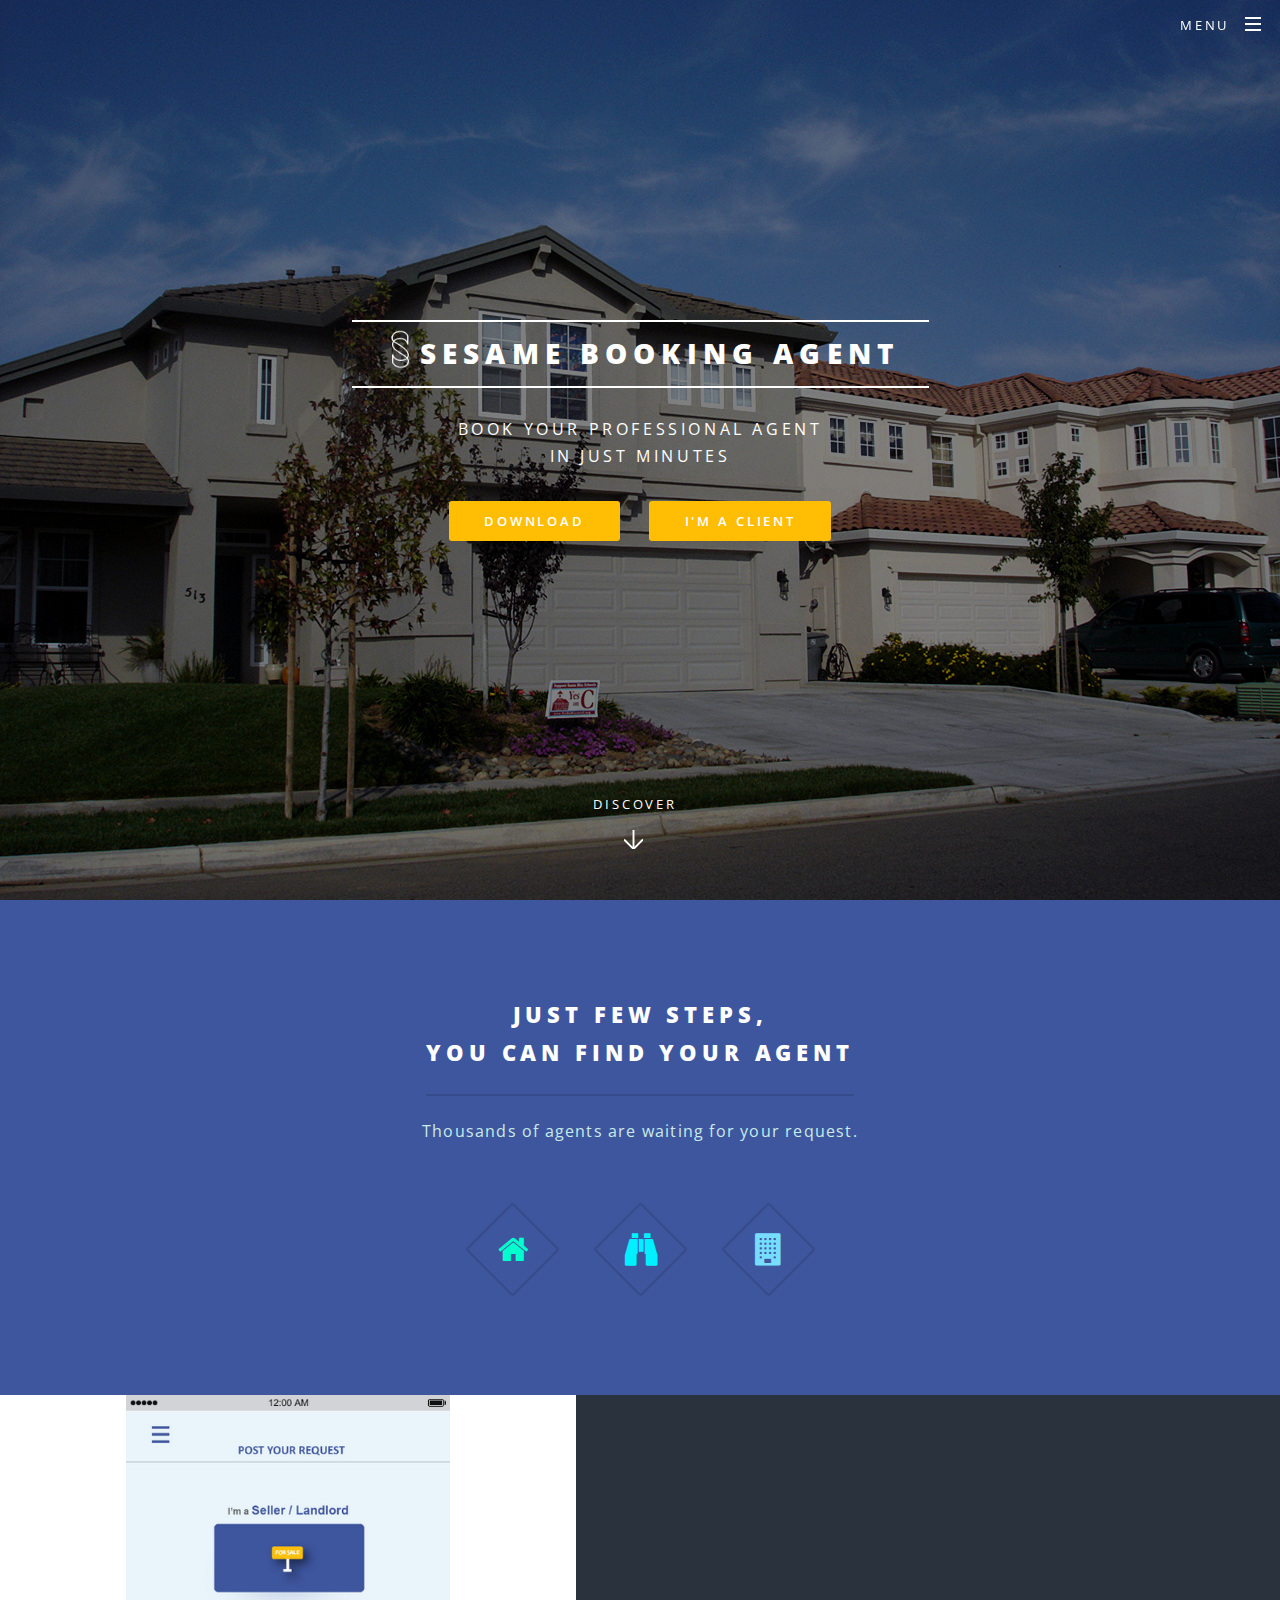
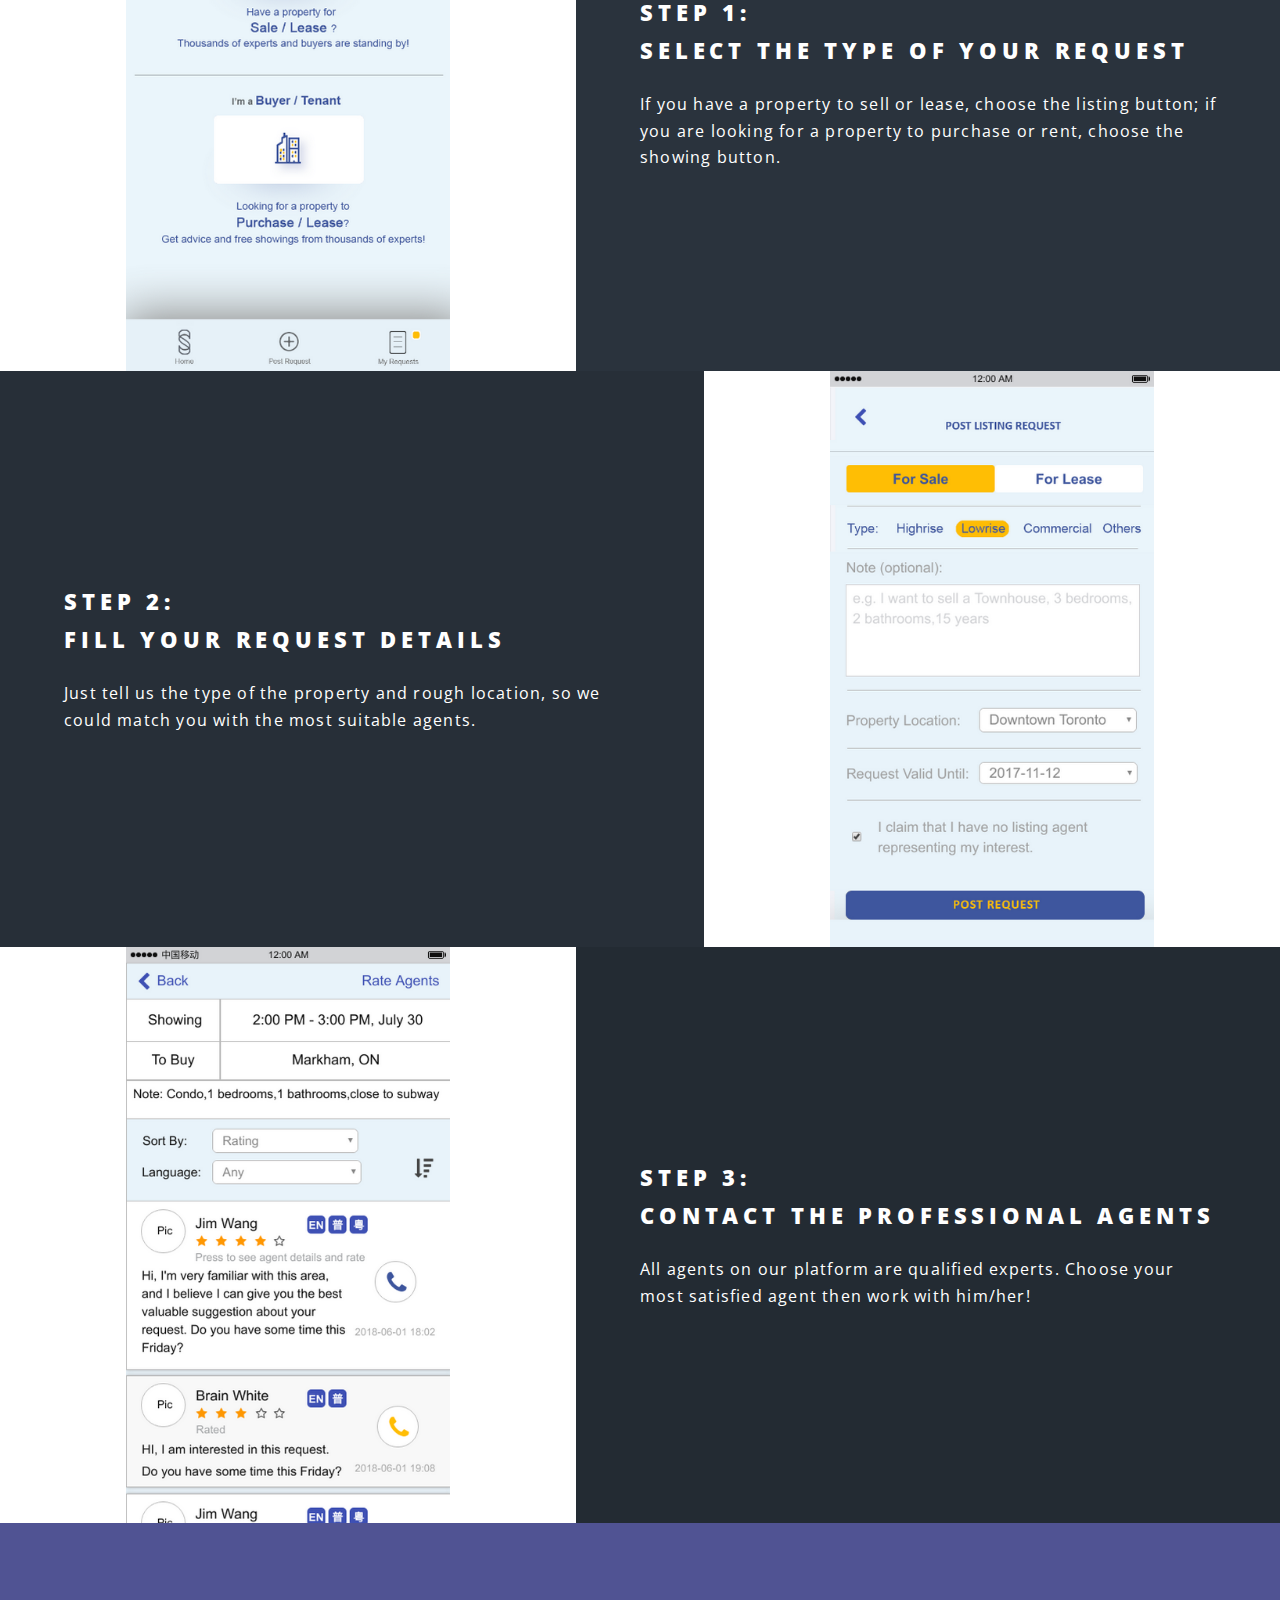
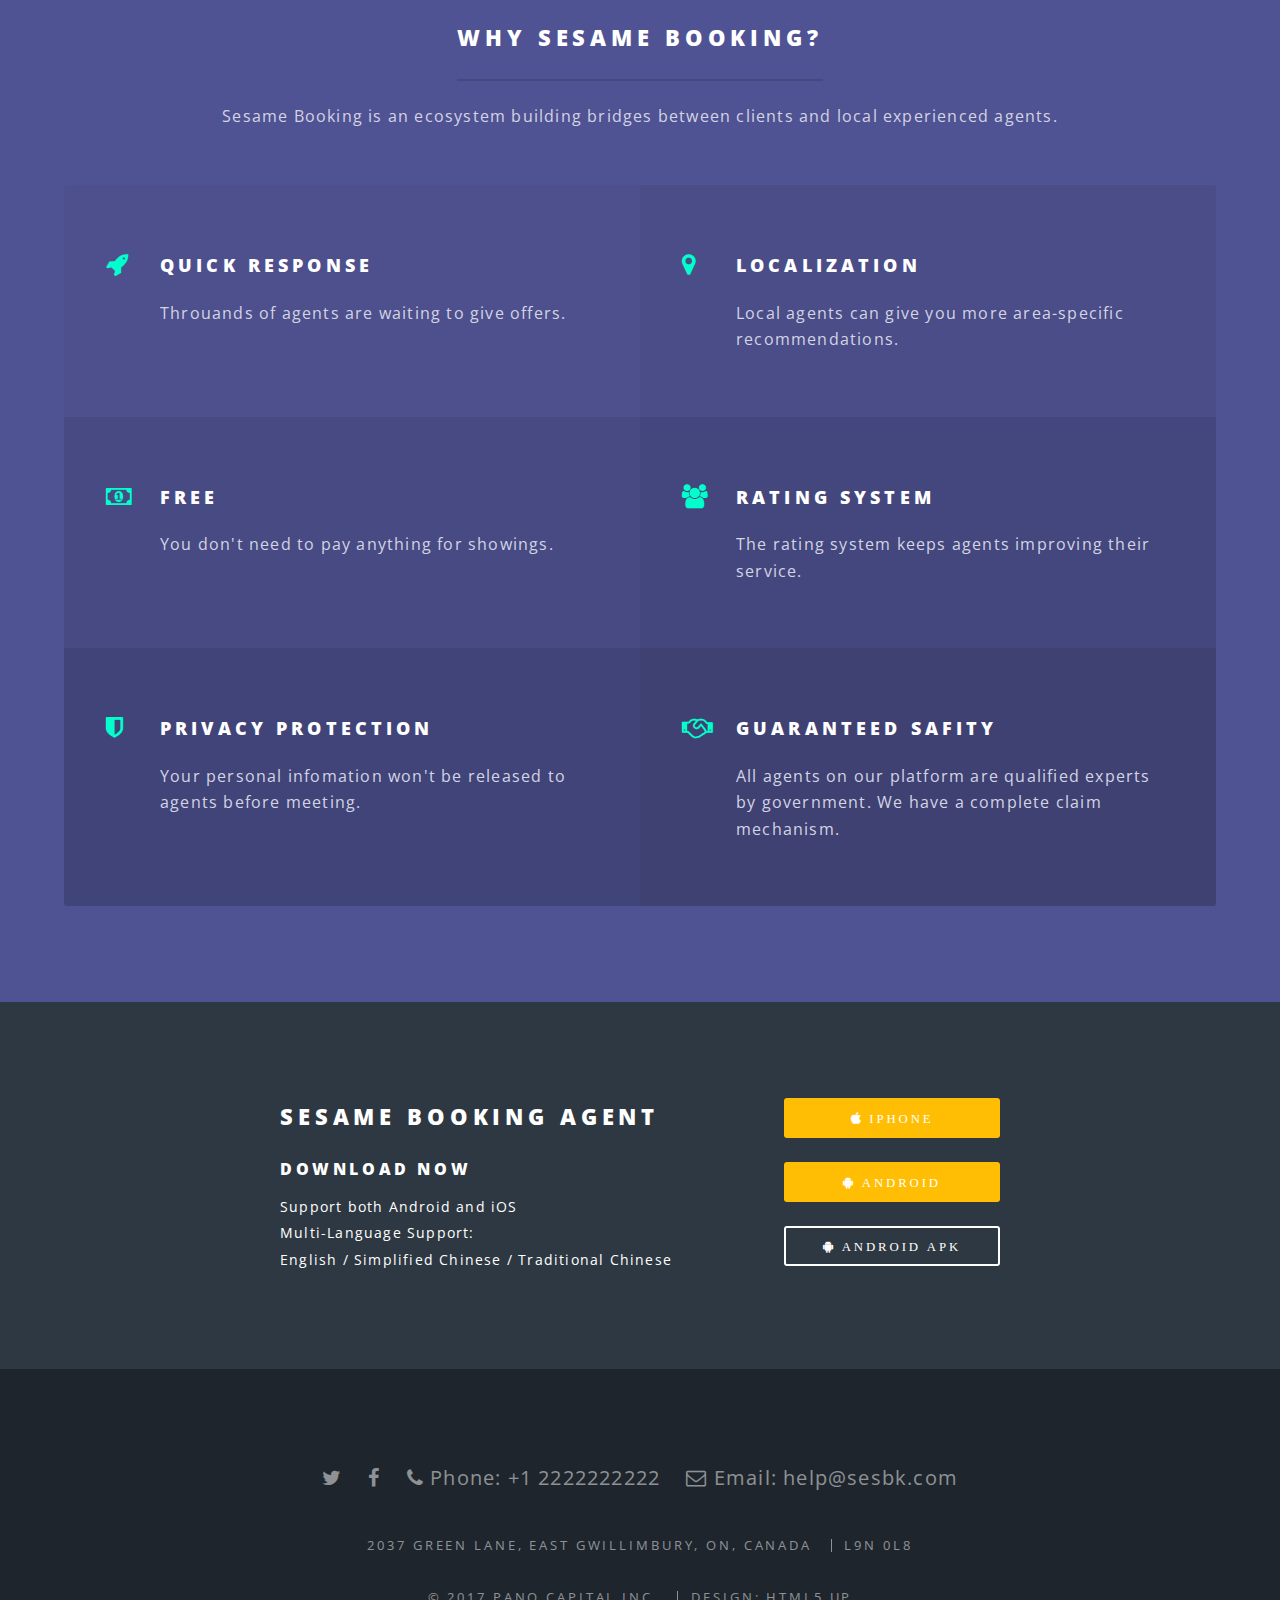
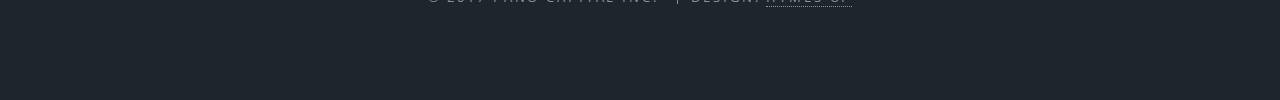
==== commit 75891e37: "edit color" ====
--- a/agent.html
+++ b/agent.html
@@ -7,7 +7,7 @@
 <html>
 
 <head>
-	<title>Sesame Booking Agent</title>
+	<title>Sesame Booking - Agent</title>
 	<meta charset="utf-8" />
 	<meta name="viewport" content="width=device-width, initial-scale=1" />
 	<!--[if lte IE 8]><script src="assets/js/ie/html5shiv.js"></script><![endif]-->
@@ -49,7 +49,7 @@
 									<a href="agent.html#cta">Agent Download</a>
 								</li>
 								<li>
-									<a href="elements.html">Help</a>
+									<a href="help.html">Help</a>
 								</li>
 							</ul>
 						</div>
@@ -62,7 +62,7 @@
 		<section id="banner">
 			<div class="inner">
 				<h2>
-					<img src="images/icon.png" width="40" height="40" style="vertical-align:middle" /> 
+					<img src="images/icon.png" width="40" height="40" style="float:left" /> 
 					Sesame Booking Agent</h2>
 				<p>Book your professional agent
 					<br/>in just minutes</p>
--- a/assets/css/main.css
+++ b/assets/css/main.css
@@ -2308,7 +2308,7 @@
 		input[type="button"].special,
 		button.special,
 		.button.special {
-			background-color: #ed4933;
+			background-color: #ffbe04;
 			box-shadow: none !important;
 			color: #ffffff !important;
 		}
@@ -2318,7 +2318,7 @@
 			input[type="button"].special:hover,
 			button.special:hover,
 			.button.special:hover {
-				background-color: #ef5e4a !important;
+				background-color: #f8cf5e !important;
 			}
 
 			input[type="submit"].special:active,
@@ -2326,7 +2326,7 @@
 			input[type="button"].special:active,
 			button.special:active,
 			.button.special:active {
-				background-color: #eb341c !important;
+				background-color: #eeb20c !important;
 			}
 
 		input[type="submit"].disabled, input[type="submit"]:disabled,
@@ -2641,7 +2641,7 @@
 		}
 
 		.wrapper.style1 {
-			background-color: #21b2a6;
+			background-color: #3e569e;
 			color: #c7ebe8;
 		}
 
